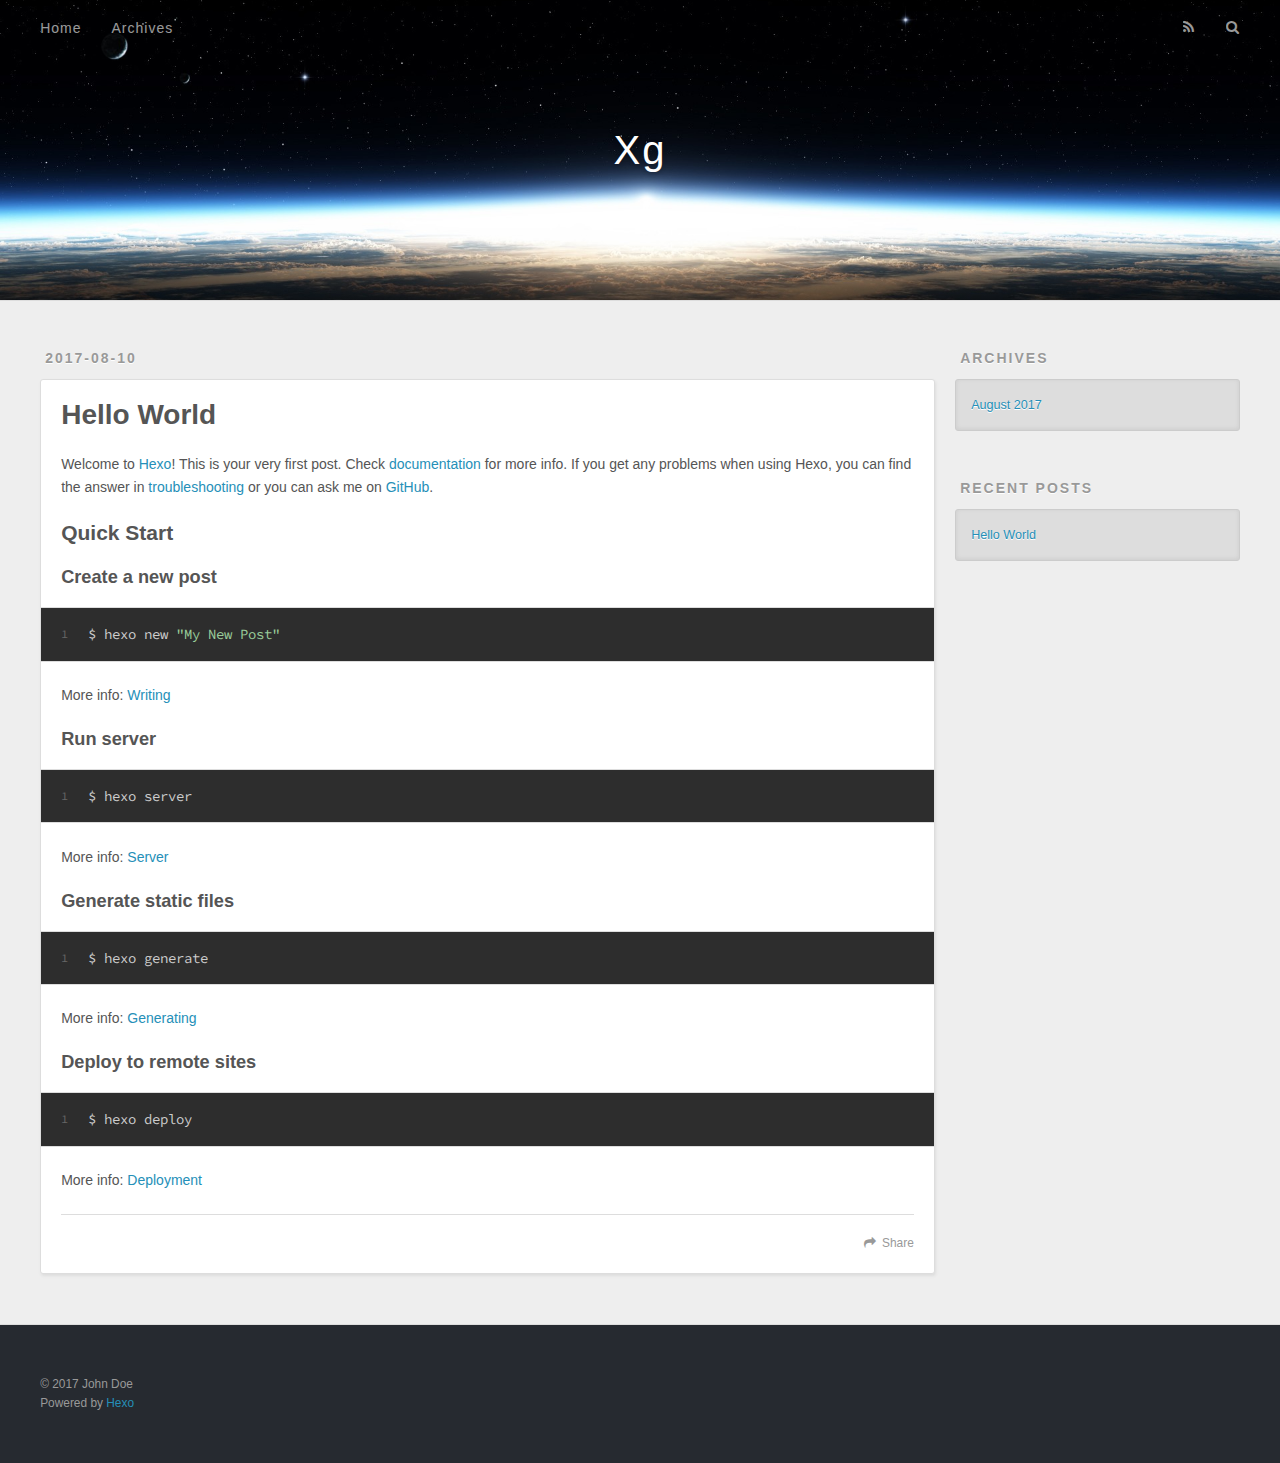
==== index.html @ 0cc9d295 "Site updated: 2017-08-10 14:34:28" ====
<!DOCTYPE html>
<html>
<head>
  <meta charset="utf-8">
  
  <title>Xg</title>
  <meta name="viewport" content="width=device-width, initial-scale=1, maximum-scale=1">
  <meta property="og:type" content="website">
<meta property="og:title" content="Xg">
<meta property="og:url" content="http://yoursite.com/index.html">
<meta property="og:site_name" content="Xg">
<meta name="twitter:card" content="summary">
<meta name="twitter:title" content="Xg">
  
    <link rel="alternate" href="/atom.xml" title="Xg" type="application/atom+xml">
  
  
    <link rel="icon" href="/favicon.png">
  
  
    <link href="//fonts.googleapis.com/css?family=Source+Code+Pro" rel="stylesheet" type="text/css">
  
  <link rel="stylesheet" href="/css/style.css">
  

</head>

<body>
  <div id="container">
    <div id="wrap">
      <header id="header">
  <div id="banner"></div>
  <div id="header-outer" class="outer">
    <div id="header-title" class="inner">
      <h1 id="logo-wrap">
        <a href="/" id="logo">Xg</a>
      </h1>
      
    </div>
    <div id="header-inner" class="inner">
      <nav id="main-nav">
        <a id="main-nav-toggle" class="nav-icon"></a>
        
          <a class="main-nav-link" href="/">Home</a>
        
          <a class="main-nav-link" href="/archives">Archives</a>
        
      </nav>
      <nav id="sub-nav">
        
          <a id="nav-rss-link" class="nav-icon" href="/atom.xml" title="RSS Feed"></a>
        
        <a id="nav-search-btn" class="nav-icon" title="Search"></a>
      </nav>
      <div id="search-form-wrap">
        <form action="//google.com/search" method="get" accept-charset="UTF-8" class="search-form"><input type="search" name="q" class="search-form-input" placeholder="Search"><button type="submit" class="search-form-submit">&#xF002;</button><input type="hidden" name="sitesearch" value="http://yoursite.com"></form>
      </div>
    </div>
  </div>
</header>
      <div class="outer">
        <section id="main">
  
    <article id="post-hello-world" class="article article-type-post" itemscope itemprop="blogPost">
  <div class="article-meta">
    <a href="/2017/08/10/hello-world/" class="article-date">
  <time datetime="2017-08-10T03:53:52.293Z" itemprop="datePublished">2017-08-10</time>
</a>
    
  </div>
  <div class="article-inner">
    
    
      <header class="article-header">
        
  
    <h1 itemprop="name">
      <a class="article-title" href="/2017/08/10/hello-world/">Hello World</a>
    </h1>
  

      </header>
    
    <div class="article-entry" itemprop="articleBody">
      
        <p>Welcome to <a href="https://hexo.io/" target="_blank" rel="external">Hexo</a>! This is your very first post. Check <a href="https://hexo.io/docs/" target="_blank" rel="external">documentation</a> for more info. If you get any problems when using Hexo, you can find the answer in <a href="https://hexo.io/docs/troubleshooting.html" target="_blank" rel="external">troubleshooting</a> or you can ask me on <a href="https://github.com/hexojs/hexo/issues" target="_blank" rel="external">GitHub</a>.</p>
<h2 id="Quick-Start"><a href="#Quick-Start" class="headerlink" title="Quick Start"></a>Quick Start</h2><h3 id="Create-a-new-post"><a href="#Create-a-new-post" class="headerlink" title="Create a new post"></a>Create a new post</h3><figure class="highlight bash"><table><tr><td class="gutter"><pre><div class="line">1</div></pre></td><td class="code"><pre><div class="line">$ hexo new <span class="string">"My New Post"</span></div></pre></td></tr></table></figure>
<p>More info: <a href="https://hexo.io/docs/writing.html" target="_blank" rel="external">Writing</a></p>
<h3 id="Run-server"><a href="#Run-server" class="headerlink" title="Run server"></a>Run server</h3><figure class="highlight bash"><table><tr><td class="gutter"><pre><div class="line">1</div></pre></td><td class="code"><pre><div class="line">$ hexo server</div></pre></td></tr></table></figure>
<p>More info: <a href="https://hexo.io/docs/server.html" target="_blank" rel="external">Server</a></p>
<h3 id="Generate-static-files"><a href="#Generate-static-files" class="headerlink" title="Generate static files"></a>Generate static files</h3><figure class="highlight bash"><table><tr><td class="gutter"><pre><div class="line">1</div></pre></td><td class="code"><pre><div class="line">$ hexo generate</div></pre></td></tr></table></figure>
<p>More info: <a href="https://hexo.io/docs/generating.html" target="_blank" rel="external">Generating</a></p>
<h3 id="Deploy-to-remote-sites"><a href="#Deploy-to-remote-sites" class="headerlink" title="Deploy to remote sites"></a>Deploy to remote sites</h3><figure class="highlight bash"><table><tr><td class="gutter"><pre><div class="line">1</div></pre></td><td class="code"><pre><div class="line">$ hexo deploy</div></pre></td></tr></table></figure>
<p>More info: <a href="https://hexo.io/docs/deployment.html" target="_blank" rel="external">Deployment</a></p>

      
    </div>
    <footer class="article-footer">
      <a data-url="http://yoursite.com/2017/08/10/hello-world/" data-id="cj662iy5y0000w0ufwu6p3vat" class="article-share-link">Share</a>
      
      
    </footer>
  </div>
  
</article>


  

</section>
        
          <aside id="sidebar">
  
    

  
    

  
    
  
    
  <div class="widget-wrap">
    <h3 class="widget-title">Archives</h3>
    <div class="widget">
      <ul class="archive-list"><li class="archive-list-item"><a class="archive-list-link" href="/archives/2017/08/">August 2017</a></li></ul>
    </div>
  </div>


  
    
  <div class="widget-wrap">
    <h3 class="widget-title">Recent Posts</h3>
    <div class="widget">
      <ul>
        
          <li>
            <a href="/2017/08/10/hello-world/">Hello World</a>
          </li>
        
      </ul>
    </div>
  </div>

  
</aside>
        
      </div>
      <footer id="footer">
  
  <div class="outer">
    <div id="footer-info" class="inner">
      &copy; 2017 John Doe<br>
      Powered by <a href="http://hexo.io/" target="_blank">Hexo</a>
    </div>
  </div>
</footer>
    </div>
    <nav id="mobile-nav">
  
    <a href="/" class="mobile-nav-link">Home</a>
  
    <a href="/archives" class="mobile-nav-link">Archives</a>
  
</nav>
    

<script src="//ajax.googleapis.com/ajax/libs/jquery/2.0.3/jquery.min.js"></script>


  <link rel="stylesheet" href="/fancybox/jquery.fancybox.css">
  <script src="/fancybox/jquery.fancybox.pack.js"></script>


<script src="/js/script.js"></script>

  </div>
</body>
</html>
---- css/style.css ----
body {
  width: 100%;
}
body:before,
body:after {
  content: "";
  display: table;
}
body:after {
  clear: both;
}
html,
body,
div,
span,
applet,
object,
iframe,
h1,
h2,
h3,
h4,
h5,
h6,
p,
blockquote,
pre,
a,
abbr,
acronym,
address,
big,
cite,
code,
del,
dfn,
em,
img,
ins,
kbd,
q,
s,
samp,
small,
strike,
strong,
sub,
sup,
tt,
var,
dl,
dt,
dd,
ol,
ul,
li,
fieldset,
form,
label,
legend,
table,
caption,
tbody,
tfoot,
thead,
tr,
th,
td {
  margin: 0;
  padding: 0;
  border: 0;
  outline: 0;
  font-weight: inherit;
  font-style: inherit;
  font-family: inherit;
  font-size: 100%;
  vertical-align: baseline;
}
body {
  line-height: 1;
  color: #000;
  background: #fff;
}
ol,
ul {
  list-style: none;
}
table {
  border-collapse: separate;
  border-spacing: 0;
  vertical-align: middle;
}
caption,
th,
td {
  text-align: left;
  font-weight: normal;
  vertical-align: middle;
}
a img {
  border: none;
}
input,
button {
  margin: 0;
  padding: 0;
}
input::-moz-focus-inner,
button::-moz-focus-inner {
  border: 0;
  padding: 0;
}
@font-face {
  font-family: FontAwesome;
  font-style: normal;
  font-weight: normal;
  src: url("fonts/fontawesome-webfont.eot?v=#4.0.3");
  src: url("fonts/fontawesome-webfont.eot?#iefix&v=#4.0.3") format("embedded-opentype"), url("fonts/fontawesome-webfont.woff?v=#4.0.3") format("woff"), url("fonts/fontawesome-webfont.ttf?v=#4.0.3") format("truetype"), url("fonts/fontawesome-webfont.svg#fontawesomeregular?v=#4.0.3") format("svg");
}
html,
body,
#container {
  height: 100%;
}
body {
  background: #eee;
  font: 14px "Helvetica Neue", Helvetica, Arial, sans-serif;
  -webkit-text-size-adjust: 100%;
}
.outer {
  max-width: 1220px;
  margin: 0 auto;
  padding: 0 20px;
}
.outer:before,
.outer:after {
  content: "";
  display: table;
}
.outer:after {
  clear: both;
}
.inner {
  display: inline;
  float: left;
  width: 98.33333333333333%;
  margin: 0 0.833333333333333%;
}
.left,
.alignleft {
  float: left;
}
.right,
.alignright {
  float: right;
}
.clear {
  clear: both;
}
#container {
  position: relative;
}
.mobile-nav-on {
  overflow: hidden;
}
#wrap {
  height: 100%;
  width: 100%;
  position: absolute;
  top: 0;
  left: 0;
  -webkit-transition: 0.2s ease-out;
  -moz-transition: 0.2s ease-out;
  -ms-transition: 0.2s ease-out;
  transition: 0.2s ease-out;
  z-index: 1;
  background: #eee;
}
.mobile-nav-on #wrap {
  left: 280px;
}
@media screen and (min-width: 768px) {
  #main {
    display: inline;
    float: left;
    width: 73.33333333333333%;
    margin: 0 0.833333333333333%;
  }
}
.article-date,
.article-category-link,
.archive-year,
.widget-title {
  text-decoration: none;
  text-transform: uppercase;
  letter-spacing: 2px;
  color: #999;
  margin-bottom: 1em;
  margin-left: 5px;
  line-height: 1em;
  text-shadow: 0 1px #fff;
  font-weight: bold;
}
.article-inner,
.archive-article-inner {
  background: #fff;
  -webkit-box-shadow: 1px 2px 3px #ddd;
  box-shadow: 1px 2px 3px #ddd;
  border: 1px solid #ddd;
  border-radius: 3px;
}
.article-entry h1,
.widget h1 {
  font-size: 2em;
}
.article-entry h2,
.widget h2 {
  font-size: 1.5em;
}
.article-entry h3,
.widget h3 {
  font-size: 1.3em;
}
.article-entry h4,
.widget h4 {
  font-size: 1.2em;
}
.article-entry h5,
.widget h5 {
  font-size: 1em;
}
.article-entry h6,
.widget h6 {
  font-size: 1em;
  color: #999;
}
.article-entry hr,
.widget hr {
  border: 1px dashed #ddd;
}
.article-entry strong,
.widget strong {
  font-weight: bold;
}
.article-entry em,
.widget em,
.article-entry cite,
.widget cite {
  font-style: italic;
}
.article-entry sup,
.widget sup,
.article-entry sub,
.widget sub {
  font-size: 0.75em;
  line-height: 0;
  position: relative;
  vertical-align: baseline;
}
.article-entry sup,
.widget sup {
  top: -0.5em;
}
.article-entry sub,
.widget sub {
  bottom: -0.2em;
}
.article-entry small,
.widget small {
  font-size: 0.85em;
}
.article-entry acronym,
.widget acronym,
.article-entry abbr,
.widget abbr {
  border-bottom: 1px dotted;
}
.article-entry ul,
.widget ul,
.article-entry ol,
.widget ol,
.article-entry dl,
.widget dl {
  margin: 0 20px;
  line-height: 1.6em;
}
.article-entry ul ul,
.widget ul ul,
.article-entry ol ul,
.widget ol ul,
.article-entry ul ol,
.widget ul ol,
.article-entry ol ol,
.widget ol ol {
  margin-top: 0;
  margin-bottom: 0;
}
.article-entry ul,
.widget ul {
  list-style: disc;
}
.article-entry ol,
.widget ol {
  list-style: decimal;
}
.article-entry dt,
.widget dt {
  font-weight: bold;
}
#header {
  height: 300px;
  position: relative;
  border-bottom: 1px solid #ddd;
}
#header:before,
#header:after {
  content: "";
  position: absolute;
  left: 0;
  right: 0;
  height: 40px;
}
#header:before {
  top: 0;
  background: -webkit-linear-gradient(rgba(0,0,0,0.2), transparent);
  background: -moz-linear-gradient(rgba(0,0,0,0.2), transparent);
  background: -ms-linear-gradient(rgba(0,0,0,0.2), transparent);
  background: linear-gradient(rgba(0,0,0,0.2), transparent);
}
#header:after {
  bottom: 0;
  background: -webkit-linear-gradient(transparent, rgba(0,0,0,0.2));
  background: -moz-linear-gradient(transparent, rgba(0,0,0,0.2));
  background: -ms-linear-gradient(transparent, rgba(0,0,0,0.2));
  background: linear-gradient(transparent, rgba(0,0,0,0.2));
}
#header-outer {
  height: 100%;
  position: relative;
}
#header-inner {
  position: relative;
  overflow: hidden;
}
#banner {
  position: absolute;
  top: 0;
  left: 0;
  width: 100%;
  height: 100%;
  background: url("images/banner.jpg") center #000;
  -webkit-background-size: cover;
  -moz-background-size: cover;
  background-size: cover;
  z-index: -1;
}
#header-title {
  text-align: center;
  height: 40px;
  position: absolute;
  top: 50%;
  left: 0;
  margin-top: -20px;
}
#logo,
#subtitle {
  text-decoration: none;
  color: #fff;
  font-weight: 300;
  text-shadow: 0 1px 4px rgba(0,0,0,0.3);
}
#logo {
  font-size: 40px;
  line-height: 40px;
  letter-spacing: 2px;
}
#subtitle {
  font-size: 16px;
  line-height: 16px;
  letter-spacing: 1px;
}
#subtitle-wrap {
  margin-top: 16px;
}
#main-nav {
  float: left;
  margin-left: -15px;
}
.nav-icon,
.main-nav-link {
  float: left;
  color: #fff;
  opacity: 0.6;
  text-decoration: none;
  text-shadow: 0 1px rgba(0,0,0,0.2);
  -webkit-transition: opacity 0.2s;
  -moz-transition: opacity 0.2s;
  -ms-transition: opacity 0.2s;
  transition: opacity 0.2s;
  display: block;
  padding: 20px 15px;
}
.nav-icon:hover,
.main-nav-link:hover {
  opacity: 1;
}
.nav-icon {
  font-family: FontAwesome;
  text-align: center;
  font-size: 14px;
  width: 14px;
  height: 14px;
  padding: 20px 15px;
  position: relative;
  cursor: pointer;
}
.main-nav-link {
  font-weight: 300;
  letter-spacing: 1px;
}
@media screen and (max-width: 479px) {
  .main-nav-link {
    display: none;
  }
}
#main-nav-toggle {
  display: none;
}
#main-nav-toggle:before {
  content: "\f0c9";
}
@media screen and (max-width: 479px) {
  #main-nav-toggle {
    display: block;
  }
}
#sub-nav {
  float: right;
  margin-right: -15px;
}
#nav-rss-link:before {
  content: "\f09e";
}
#nav-search-btn:before {
  content: "\f002";
}
#search-form-wrap {
  position: absolute;
  top: 15px;
  width: 150px;
  height: 30px;
  right: -150px;
  opacity: 0;
  -webkit-transition: 0.2s ease-out;
  -moz-transition: 0.2s ease-out;
  -ms-transition: 0.2s ease-out;
  transition: 0.2s ease-out;
}
#search-form-wrap.on {
  opacity: 1;
  right: 0;
}
@media screen and (max-width: 479px) {
  #search-form-wrap {
    width: 100%;
    right: -100%;
  }
}
.search-form {
  position: absolute;
  top: 0;
  left: 0;
  right: 0;
  background: #fff;
  padding: 5px 15px;
  border-radius: 15px;
  -webkit-box-shadow: 0 0 10px rgba(0,0,0,0.3);
  box-shadow: 0 0 10px rgba(0,0,0,0.3);
}
.search-form-input {
  border: none;
  background: none;
  color: #555;
  width: 100%;
  font: 13px "Helvetica Neue", Helvetica, Arial, sans-serif;
  outline: none;
}
.search-form-input::-webkit-search-results-decoration,
.search-form-input::-webkit-search-cancel-button {
  -webkit-appearance: none;
}
.search-form-submit {
  position: absolute;
  top: 50%;
  right: 10px;
  margin-top: -7px;
  font: 13px FontAwesome;
  border: none;
  background: none;
  color: #bbb;
  cursor: pointer;
}
.search-form-submit:hover,
.search-form-submit:focus {
  color: #777;
}
.article {
  margin: 50px 0;
}
.article-inner {
  overflow: hidden;
}
.article-meta:before,
.article-meta:after {
  content: "";
  display: table;
}
.article-meta:after {
  clear: both;
}
.article-date {
  float: left;
}
.article-category {
  float: left;
  line-height: 1em;
  color: #ccc;
  text-shadow: 0 1px #fff;
  margin-left: 8px;
}
.article-category:before {
  content: "\2022";
}
.article-category-link {
  margin: 0 12px 1em;
}
.article-header {
  padding: 20px 20px 0;
}
.article-title {
  text-decoration: none;
  font-size: 2em;
  font-weight: bold;
  color: #555;
  line-height: 1.1em;
  -webkit-transition: color 0.2s;
  -moz-transition: color 0.2s;
  -ms-transition: color 0.2s;
  transition: color 0.2s;
}
a.article-title:hover {
  color: #258fb8;
}
.article-entry {
  color: #555;
  padding: 0 20px;
}
.article-entry:before,
.article-entry:after {
  content: "";
  display: table;
}
.article-entry:after {
  clear: both;
}
.article-entry p,
.article-entry table {
  line-height: 1.6em;
  margin: 1.6em 0;
}
.article-entry h1,
.article-entry h2,
.article-entry h3,
.article-entry h4,
.article-entry h5,
.article-entry h6 {
  font-weight: bold;
}
.article-entry h1,
.article-entry h2,
.article-entry h3,
.article-entry h4,
.article-entry h5,
.article-entry h6 {
  line-height: 1.1em;
  margin: 1.1em 0;
}
.article-entry a {
  color: #258fb8;
  text-decoration: none;
}
.article-entry a:hover {
  text-decoration: underline;
}
.article-entry ul,
.article-entry ol,
.article-entry dl {
  margin-top: 1.6em;
  margin-bottom: 1.6em;
}
.article-entry img,
.article-entry video {
  max-width: 100%;
  height: auto;
  display: block;
  margin: auto;
}
.article-entry iframe {
  border: none;
}
.article-entry table {
  width: 100%;
  border-collapse: collapse;
  border-spacing: 0;
}
.article-entry th {
  font-weight: bold;
  border-bottom: 3px solid #ddd;
  padding-bottom: 0.5em;
}
.article-entry td {
  border-bottom: 1px solid #ddd;
  padding: 10px 0;
}
.article-entry blockquote {
  font-family: Georgia, "Times New Roman", serif;
  font-size: 1.4em;
  margin: 1.6em 20px;
  text-align: center;
}
.article-entry blockquote footer {
  font-size: 14px;
  margin: 1.6em 0;
  font-family: "Helvetica Neue", Helvetica, Arial, sans-serif;
}
.article-entry blockquote footer cite:before {
  content: "—";
  padding: 0 0.5em;
}
.article-entry .pullquote {
  text-align: left;
  width: 45%;
  margin: 0;
}
.article-entry .pullquote.left {
  margin-left: 0.5em;
  margin-right: 1em;
}
.article-entry .pullquote.right {
  margin-right: 0.5em;
  margin-left: 1em;
}
.article-entry .caption {
  color: #999;
  display: block;
  font-size: 0.9em;
  margin-top: 0.5em;
  position: relative;
  text-align: center;
}
.article-entry .video-container {
  position: relative;
  padding-top: 56.25%;
  height: 0;
  overflow: hidden;
}
.article-entry .video-container iframe,
.article-entry .video-container object,
.article-entry .video-container embed {
  position: absolute;
  top: 0;
  left: 0;
  width: 100%;
  height: 100%;
  margin-top: 0;
}
.article-more-link a {
  display: inline-block;
  line-height: 1em;
  padding: 6px 15px;
  border-radius: 15px;
  background: #eee;
  color: #999;
  text-shadow: 0 1px #fff;
  text-decoration: none;
}
.article-more-link a:hover {
  background: #258fb8;
  color: #fff;
  text-decoration: none;
  text-shadow: 0 1px #1e7293;
}
.article-footer {
  font-size: 0.85em;
  line-height: 1.6em;
  border-top: 1px solid #ddd;
  padding-top: 1.6em;
  margin: 0 20px 20px;
}
.article-footer:before,
.article-footer:after {
  content: "";
  display: table;
}
.article-footer:after {
  clear: both;
}
.article-footer a {
  color: #999;
  text-decoration: none;
}
.article-footer a:hover {
  color: #555;
}
.article-tag-list-item {
  float: left;
  margin-right: 10px;
}
.article-tag-list-link:before {
  content: "#";
}
.article-comment-link {
  float: right;
}
.article-comment-link:before {
  content: "\f075";
  font-family: FontAwesome;
  padding-right: 8px;
}
.article-share-link {
  cursor: pointer;
  float: right;
  margin-left: 20px;
}
.article-share-link:before {
  content: "\f064";
  font-family: FontAwesome;
  padding-right: 6px;
}
#article-nav {
  position: relative;
}
#article-nav:before,
#article-nav:after {
  content: "";
  display: table;
}
#article-nav:after {
  clear: both;
}
@media screen and (min-width: 768px) {
  #article-nav {
    margin: 50px 0;
  }
  #article-nav:before {
    width: 8px;
    height: 8px;
    position: absolute;
    top: 50%;
    left: 50%;
    margin-top: -4px;
    margin-left: -4px;
    content: "";
    border-radius: 50%;
    background: #ddd;
    -webkit-box-shadow: 0 1px 2px #fff;
    box-shadow: 0 1px 2px #fff;
  }
}
.article-nav-link-wrap {
  text-decoration: none;
  text-shadow: 0 1px #fff;
  color: #999;
  -webkit-box-sizing: border-box;
  -moz-box-sizing: border-box;
  box-sizing: border-box;
  margin-top: 50px;
  text-align: center;
  display: block;
}
.article-nav-link-wrap:hover {
  color: #555;
}
@media screen and (min-width: 768px) {
  .article-nav-link-wrap {
    width: 50%;
    margin-top: 0;
  }
}
@media screen and (min-width: 768px) {
  #article-nav-newer {
    float: left;
    text-align: right;
    padding-right: 20px;
  }
}
@media screen and (min-width: 768px) {
  #article-nav-older {
    float: right;
    text-align: left;
    padding-left: 20px;
  }
}
.article-nav-caption {
  text-transform: uppercase;
  letter-spacing: 2px;
  color: #ddd;
  line-height: 1em;
  font-weight: bold;
}
#article-nav-newer .article-nav-caption {
  margin-right: -2px;
}
.article-nav-title {
  font-size: 0.85em;
  line-height: 1.6em;
  margin-top: 0.5em;
}
.article-share-box {
  position: absolute;
  display: none;
  background: #fff;
  -webkit-box-shadow: 1px 2px 10px rgba(0,0,0,0.2);
  box-shadow: 1px 2px 10px rgba(0,0,0,0.2);
  border-radius: 3px;
  margin-left: -145px;
  overflow: hidden;
  z-index: 1;
}
.article-share-box.on {
  display: block;
}
.article-share-input {
  width: 100%;
  background: none;
  -webkit-box-sizing: border-box;
  -moz-box-sizing: border-box;
  box-sizing: border-box;
  font: 14px "Helvetica Neue", Helvetica, Arial, sans-serif;
  padding: 0 15px;
  color: #555;
  outline: none;
  border: 1px solid #ddd;
  border-radius: 3px 3px 0 0;
  height: 36px;
  line-height: 36px;
}
.article-share-links {
  background: #eee;
}
.article-share-links:before,
.article-share-links:after {
  content: "";
  display: table;
}
.article-share-links:after {
  clear: both;
}
.article-share-twitter,
.article-share-facebook,
.article-share-pinterest,
.article-share-google {
  width: 50px;
  height: 36px;
  display: block;
  float: left;
  position: relative;
  color: #999;
  text-shadow: 0 1px #fff;
}
.article-share-twitter:before,
.article-share-facebook:before,
.article-share-pinterest:before,
.article-share-google:before {
  font-size: 20px;
  font-family: FontAwesome;
  width: 20px;
  height: 20px;
  position: absolute;
  top: 50%;
  left: 50%;
  margin-top: -10px;
  margin-left: -10px;
  text-align: center;
}
.article-share-twitter:hover,
.article-share-facebook:hover,
.article-share-pinterest:hover,
.article-share-google:hover {
  color: #fff;
}
.article-share-twitter:before {
  content: "\f099";
}
.article-share-twitter:hover {
  background: #00aced;
  text-shadow: 0 1px #008abe;
}
.article-share-facebook:before {
  content: "\f09a";
}
.article-share-facebook:hover {
  background: #3b5998;
  text-shadow: 0 1px #2f477a;
}
.article-share-pinterest:before {
  content: "\f0d2";
}
.article-share-pinterest:hover {
  background: #cb2027;
  text-shadow: 0 1px #a21a1f;
}
.article-share-google:before {
  content: "\f0d5";
}
.article-share-google:hover {
  background: #dd4b39;
  text-shadow: 0 1px #be3221;
}
.article-gallery {
  background: #000;
  position: relative;
}
.article-gallery-photos {
  position: relative;
  overflow: hidden;
}
.article-gallery-img {
  display: none;
  max-width: 100%;
}
.article-gallery-img:first-child {
  display: block;
}
.article-gallery-img.loaded {
  position: absolute;
  display: block;
}
.article-gallery-img img {
  display: block;
  max-width: 100%;
  margin: 0 auto;
}
#comments {
  background: #fff;
  -webkit-box-shadow: 1px 2px 3px #ddd;
  box-shadow: 1px 2px 3px #ddd;
  padding: 20px;
  border: 1px solid #ddd;
  border-radius: 3px;
  margin: 50px 0;
}
#comments a {
  color: #258fb8;
}
.archives-wrap {
  margin: 50px 0;
}
.archives:before,
.archives:after {
  content: "";
  display: table;
}
.archives:after {
  clear: both;
}
.archive-year-wrap {
  margin-bottom: 1em;
}
.archives {
  -webkit-column-gap: 10px;
  -moz-column-gap: 10px;
  column-gap: 10px;
}
@media screen and (min-width: 480px) and (max-width: 767px) {
  .archives {
    -webkit-column-count: 2;
    -moz-column-count: 2;
    column-count: 2;
  }
}
@media screen and (min-width: 768px) {
  .archives {
    -webkit-column-count: 3;
    -moz-column-count: 3;
    column-count: 3;
  }
}
.archive-article {
  -webkit-column-break-inside: avoid;
  page-break-inside: avoid;
  overflow: hidden;
  break-inside: avoid-column;
}
.archive-article-inner {
  padding: 10px;
  margin-bottom: 15px;
}
.archive-article-title {
  text-decoration: none;
  font-weight: bold;
  color: #555;
  -webkit-transition: color 0.2s;
  -moz-transition: color 0.2s;
  -ms-transition: color 0.2s;
  transition: color 0.2s;
  line-height: 1.6em;
}
.archive-article-title:hover {
  color: #258fb8;
}
.archive-article-footer {
  margin-top: 1em;
}
.archive-article-date {
  color: #999;
  text-decoration: none;
  font-size: 0.85em;
  line-height: 1em;
  margin-bottom: 0.5em;
  display: block;
}
#page-nav {
  margin: 50px auto;
  background: #fff;
  -webkit-box-shadow: 1px 2px 3px #ddd;
  box-shadow: 1px 2px 3px #ddd;
  border: 1px solid #ddd;
  border-radius: 3px;
  text-align: center;
  color: #999;
  overflow: hidden;
}
#page-nav:before,
#page-nav:after {
  content: "";
  display: table;
}
#page-nav:after {
  clear: both;
}
#page-nav a,
#page-nav span {
  padding: 10px 20px;
  line-height: 1;
  height: 2ex;
}
#page-nav a {
  color: #999;
  text-decoration: none;
}
#page-nav a:hover {
  background: #999;
  color: #fff;
}
#page-nav .prev {
  float: left;
}
#page-nav .next {
  float: right;
}
#page-nav .page-number {
  display: inline-block;
}
@media screen and (max-width: 479px) {
  #page-nav .page-number {
    display: none;
  }
}
#page-nav .current {
  color: #555;
  font-weight: bold;
}
#page-nav .space {
  color: #ddd;
}
#footer {
  background: #262a30;
  padding: 50px 0;
  border-top: 1px solid #ddd;
  color: #999;
}
#footer a {
  color: #258fb8;
  text-decoration: none;
}
#footer a:hover {
  text-decoration: underline;
}
#footer-info {
  line-height: 1.6em;
  font-size: 0.85em;
}
.article-entry pre,
.article-entry .highlight {
  background: #2d2d2d;
  margin: 0 -20px;
  padding: 15px 20px;
  border-style: solid;
  border-color: #ddd;
  border-width: 1px 0;
  overflow: auto;
  color: #ccc;
  line-height: 22.400000000000002px;
}
.article-entry .highlight .gutter pre,
.article-entry .gist .gist-file .gist-data .line-numbers {
  color: #666;
  font-size: 0.85em;
}
.article-entry pre,
.article-entry code {
  font-family: "Source Code Pro", Consolas, Monaco, Menlo, Consolas, monospace;
}
.article-entry code {
  background: #eee;
  text-shadow: 0 1px #fff;
  padding: 0 0.3em;
}
.article-entry pre code {
  background: none;
  text-shadow: none;
  padding: 0;
}
.article-entry .highlight pre {
  border: none;
  margin: 0;
  padding: 0;
}
.article-entry .highlight table {
  margin: 0;
  width: auto;
}
.article-entry .highlight td {
  border: none;
  padding: 0;
}
.article-entry .highlight figcaption {
  font-size: 0.85em;
  color: #999;
  line-height: 1em;
  margin-bottom: 1em;
}
.article-entry .highlight figcaption:before,
.article-entry .highlight figcaption:after {
  content: "";
  display: table;
}
.article-entry .highlight figcaption:after {
  clear: both;
}
.article-entry .highlight figcaption a {
  float: right;
}
.article-entry .highlight .gutter pre {
  text-align: right;
  padding-right: 20px;
}
.article-entry .highlight .line {
  height: 22.400000000000002px;
}
.article-entry .highlight .line.marked {
  background: #515151;
}
.article-entry .gist {
  margin: 0 -20px;
  border-style: solid;
  border-color: #ddd;
  border-width: 1px 0;
  background: #2d2d2d;
  padding: 15px 20px 15px 0;
}
.article-entry .gist .gist-file {
  border: none;
  font-family: "Source Code Pro", Consolas, Monaco, Menlo, Consolas, monospace;
  margin: 0;
}
.article-entry .gist .gist-file .gist-data {
  background: none;
  border: none;
}
.article-entry .gist .gist-file .gist-data .line-numbers {
  background: none;
  border: none;
  padding: 0 20px 0 0;
}
.article-entry .gist .gist-file .gist-data .line-data {
  padding: 0 !important;
}
.article-entry .gist .gist-file .highlight {
  margin: 0;
  padding: 0;
  border: none;
}
.article-entry .gist .gist-file .gist-meta {
  background: #2d2d2d;
  color: #999;
  font: 0.85em "Helvetica Neue", Helvetica, Arial, sans-serif;
  text-shadow: 0 0;
  padding: 0;
  margin-top: 1em;
  margin-left: 20px;
}
.article-entry .gist .gist-file .gist-meta a {
  color: #258fb8;
  font-weight: normal;
}
.article-entry .gist .gist-file .gist-meta a:hover {
  text-decoration: underline;
}
pre .comment,
pre .title {
  color: #999;
}
pre .variable,
pre .attribute,
pre .tag,
pre .regexp,
pre .ruby .constant,
pre .xml .tag .title,
pre .xml .pi,
pre .xml .doctype,
pre .html .doctype,
pre .css .id,
pre .css .class,
pre .css .pseudo {
  color: #f2777a;
}
pre .number,
pre .preprocessor,
pre .built_in,
pre .literal,
pre .params,
pre .constant {
  color: #f99157;
}
pre .class,
pre .ruby .class .title,
pre .css .rules .attribute {
  color: #9c9;
}
pre .string,
pre .value,
pre .inheritance,
pre .header,
pre .ruby .symbol,
pre .xml .cdata {
  color: #9c9;
}
pre .css .hexcolor {
  color: #6cc;
}
pre .function,
pre .python .decorator,
pre .python .title,
pre .ruby .function .title,
pre .ruby .title .keyword,
pre .perl .sub,
pre .javascript .title,
pre .coffeescript .title {
  color: #69c;
}
pre .keyword,
pre .javascript .function {
  color: #c9c;
}
@media screen and (max-width: 479px) {
  #mobile-nav {
    position: absolute;
    top: 0;
    left: 0;
    width: 280px;
    height: 100%;
    background: #191919;
    border-right: 1px solid #fff;
  }
}
@media screen and (max-width: 479px) {
  .mobile-nav-link {
    display: block;
    color: #999;
    text-decoration: none;
    padding: 15px 20px;
    font-weight: bold;
  }
  .mobile-nav-link:hover {
    color: #fff;
  }
}
@media screen and (min-width: 768px) {
  #sidebar {
    display: inline;
    float: left;
    width: 23.333333333333332%;
    margin: 0 0.833333333333333%;
  }
}
.widget-wrap {
  margin: 50px 0;
}
.widget {
  color: #777;
  text-shadow: 0 1px #fff;
  background: #ddd;
  -webkit-box-shadow: 0 -1px 4px #ccc inset;
  box-shadow: 0 -1px 4px #ccc inset;
  border: 1px solid #ccc;
  padding: 15px;
  border-radius: 3px;
}
.widget a {
  color: #258fb8;
  text-decoration: none;
}
.widget a:hover {
  text-decoration: underline;
}
.widget ul ul,
.widget ol ul,
.widget dl ul,
.widget ul ol,
.widget ol ol,
.widget dl ol,
.widget ul dl,
.widget ol dl,
.widget dl dl {
  margin-left: 15px;
  list-style: disc;
}
.widget {
  line-height: 1.6em;
  word-wrap: break-word;
  font-size: 0.9em;
}
.widget ul,
.widget ol {
  list-style: none;
  margin: 0;
}
.widget ul ul,
.widget ol ul,
.widget ul ol,
.widget ol ol {
  margin: 0 20px;
}
.widget ul ul,
.widget ol ul {
  list-style: disc;
}
.widget ul ol,
.widget ol ol {
  list-style: decimal;
}
.category-list-count,
.tag-list-count,
.archive-list-count {
  padding-left: 5px;
  color: #999;
  font-size: 0.85em;
}
.category-list-count:before,
.tag-list-count:before,
.archive-list-count:before {
  content: "(";
}
.category-list-count:after,
.tag-list-count:after,
.archive-list-count:after {
  content: ")";
}
.tagcloud a {
  margin-right: 5px;
  display: inline-block;
}
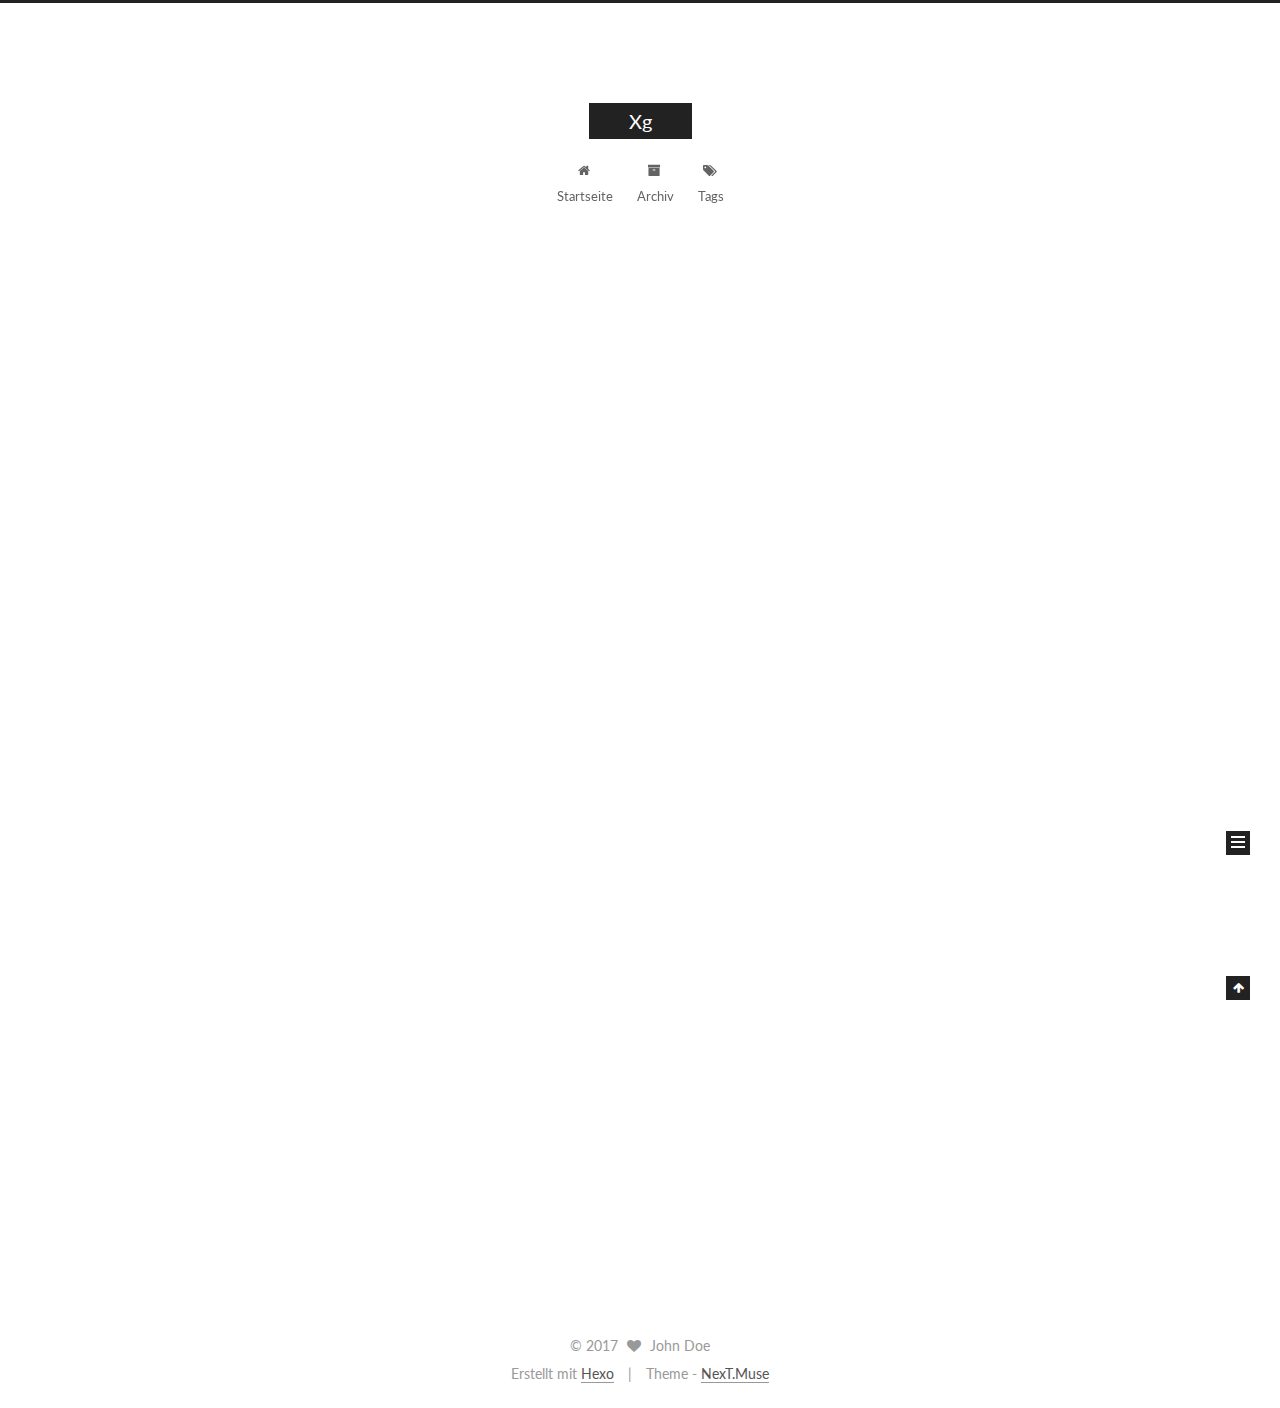
==== commit 40a77f93: "Site updated: 2017-08-10 16:45:54" ====
--- a/index.html
+++ b/index.html
@@ -1,89 +1,336 @@
 <!DOCTYPE html>
-<html>
+
+
+
+  
+
+
+<html class="theme-next muse use-motion" lang="">
 <head>
-  <meta charset="utf-8">
-  
-  <title>Xg</title>
-  <meta name="viewport" content="width=device-width, initial-scale=1, maximum-scale=1">
-  <meta property="og:type" content="website">
+  <meta charset="UTF-8"/>
+<meta http-equiv="X-UA-Compatible" content="IE=edge" />
+<meta name="viewport" content="width=device-width, initial-scale=1, maximum-scale=1"/>
+<meta name="theme-color" content="#222">
+
+
+
+
+
+
+
+
+
+<meta http-equiv="Cache-Control" content="no-transform" />
+<meta http-equiv="Cache-Control" content="no-siteapp" />
+
+
+
+
+
+
+
+
+
+
+
+
+
+
+
+  
+  
+  <link href="/lib/fancybox/source/jquery.fancybox.css?v=2.1.5" rel="stylesheet" type="text/css" />
+
+
+
+
+  
+  
+  
+  
+
+  
+    
+    
+  
+
+  
+
+  
+
+  
+
+  
+
+  
+    
+    
+    <link href="//fonts.googleapis.com/css?family=Lato:300,300italic,400,400italic,700,700italic&subset=latin,latin-ext" rel="stylesheet" type="text/css">
+  
+
+
+
+
+
+
+<link href="/lib/font-awesome/css/font-awesome.min.css?v=4.6.2" rel="stylesheet" type="text/css" />
+
+<link href="/css/main.css?v=5.1.2" rel="stylesheet" type="text/css" />
+
+
+  <meta name="keywords" content="Hexo, NexT" />
+
+
+
+
+
+
+
+
+  <link rel="shortcut icon" type="image/x-icon" href="/favicon.ico?v=5.1.2" />
+
+
+
+
+
+
+<meta property="og:type" content="website">
 <meta property="og:title" content="Xg">
 <meta property="og:url" content="http://yoursite.com/index.html">
 <meta property="og:site_name" content="Xg">
 <meta name="twitter:card" content="summary">
 <meta name="twitter:title" content="Xg">
-  
-    <link rel="alternate" href="/atom.xml" title="Xg" type="application/atom+xml">
-  
-  
-    <link rel="icon" href="/favicon.png">
-  
-  
-    <link href="//fonts.googleapis.com/css?family=Source+Code+Pro" rel="stylesheet" type="text/css">
-  
-  <link rel="stylesheet" href="/css/style.css">
-  
+
+
+
+<script type="text/javascript" id="hexo.configurations">
+  var NexT = window.NexT || {};
+  var CONFIG = {
+    root: '/',
+    scheme: 'Muse',
+    sidebar: {"position":"left","display":"post","offset":12,"offset_float":12,"b2t":false,"scrollpercent":false,"onmobile":false},
+    fancybox: true,
+    tabs: true,
+    motion: true,
+    duoshuo: {
+      userId: '0',
+      author: 'Author'
+    },
+    algolia: {
+      applicationID: '',
+      apiKey: '',
+      indexName: '',
+      hits: {"per_page":10},
+      labels: {"input_placeholder":"Search for Posts","hits_empty":"We didn't find any results for the search: ${query}","hits_stats":"${hits} results found in ${time} ms"}
+    }
+  };
+</script>
+
+
+
+  <link rel="canonical" href="http://yoursite.com/"/>
+
+
+
+
+
+  <title>Xg</title>
+  
+
+
+
+
+
+
+
+
+
+
+
+
+
 
 </head>
 
-<body>
-  <div id="container">
-    <div id="wrap">
-      <header id="header">
-  <div id="banner"></div>
-  <div id="header-outer" class="outer">
-    <div id="header-title" class="inner">
-      <h1 id="logo-wrap">
-        <a href="/" id="logo">Xg</a>
-      </h1>
-      
+<body itemscope itemtype="http://schema.org/WebPage" lang="">
+
+  
+  
+    
+  
+
+  <div class="container sidebar-position-left 
+   page-home 
+ ">
+    <div class="headband"></div>
+
+    <header id="header" class="header" itemscope itemtype="http://schema.org/WPHeader">
+      <div class="header-inner"><div class="site-brand-wrapper">
+  <div class="site-meta ">
+    
+
+    <div class="custom-logo-site-title">
+      <a href="/"  class="brand" rel="start">
+        <span class="logo-line-before"><i></i></span>
+        <span class="site-title">Xg</span>
+        <span class="logo-line-after"><i></i></span>
+      </a>
     </div>
-    <div id="header-inner" class="inner">
-      <nav id="main-nav">
-        <a id="main-nav-toggle" class="nav-icon"></a>
-        
-          <a class="main-nav-link" href="/">Home</a>
-        
-          <a class="main-nav-link" href="/archives">Archives</a>
-        
-      </nav>
-      <nav id="sub-nav">
-        
-          <a id="nav-rss-link" class="nav-icon" href="/atom.xml" title="RSS Feed"></a>
-        
-        <a id="nav-search-btn" class="nav-icon" title="Search"></a>
-      </nav>
-      <div id="search-form-wrap">
-        <form action="//google.com/search" method="get" accept-charset="UTF-8" class="search-form"><input type="search" name="q" class="search-form-input" placeholder="Search"><button type="submit" class="search-form-submit">&#xF002;</button><input type="hidden" name="sitesearch" value="http://yoursite.com"></form>
-      </div>
-    </div>
+      
+        <p class="site-subtitle"></p>
+      
   </div>
-</header>
-      <div class="outer">
-        <section id="main">
-  
-    <article id="post-hello-world" class="article article-type-post" itemscope itemprop="blogPost">
-  <div class="article-meta">
-    <a href="/2017/08/10/hello-world/" class="article-date">
-  <time datetime="2017-08-10T03:53:52.293Z" itemprop="datePublished">2017-08-10</time>
-</a>
-    
+
+  <div class="site-nav-toggle">
+    <button>
+      <span class="btn-bar"></span>
+      <span class="btn-bar"></span>
+      <span class="btn-bar"></span>
+    </button>
   </div>
-  <div class="article-inner">
-    
-    
-      <header class="article-header">
-        
-  
-    <h1 itemprop="name">
-      <a class="article-title" href="/2017/08/10/hello-world/">Hello World</a>
-    </h1>
-  
-
+</div>
+
+<nav class="site-nav">
+  
+
+  
+    <ul id="menu" class="menu">
+      
+        
+        <li class="menu-item menu-item-home">
+          <a href="/" rel="section">
+            
+              <i class="menu-item-icon fa fa-fw fa-home"></i> <br />
+            
+            Startseite
+          </a>
+        </li>
+      
+        
+        <li class="menu-item menu-item-archives">
+          <a href="/archives/" rel="section">
+            
+              <i class="menu-item-icon fa fa-fw fa-archive"></i> <br />
+            
+            Archiv
+          </a>
+        </li>
+      
+        
+        <li class="menu-item menu-item-tags">
+          <a href="/tags/" rel="section">
+            
+              <i class="menu-item-icon fa fa-fw fa-tags"></i> <br />
+            
+            Tags
+          </a>
+        </li>
+      
+
+      
+    </ul>
+  
+
+  
+</nav>
+
+
+
+ </div>
+    </header>
+
+    <main id="main" class="main">
+      <div class="main-inner">
+        <div class="content-wrap">
+          <div id="content" class="content">
+            
+  <section id="posts" class="posts-expand">
+    
+      
+
+  
+
+  
+  
+  
+
+  <article class="post post-type-normal" itemscope itemtype="http://schema.org/Article">
+  
+  
+  
+  <div class="post-block">
+    <link itemprop="mainEntityOfPage" href="http://yoursite.com/2017/08/10/hello-world/">
+
+    <span hidden itemprop="author" itemscope itemtype="http://schema.org/Person">
+      <meta itemprop="name" content="John Doe">
+      <meta itemprop="description" content="">
+      <meta itemprop="image" content="/images/avatar.gif">
+    </span>
+
+    <span hidden itemprop="publisher" itemscope itemtype="http://schema.org/Organization">
+      <meta itemprop="name" content="Xg">
+    </span>
+
+    
+      <header class="post-header">
+
+        
+        
+          <h1 class="post-title" itemprop="name headline">
+                
+                <a class="post-title-link" href="/2017/08/10/hello-world/" itemprop="url">Hello World</a></h1>
+        
+
+        <div class="post-meta">
+          <span class="post-time">
+            
+              <span class="post-meta-item-icon">
+                <i class="fa fa-calendar-o"></i>
+              </span>
+              
+                <span class="post-meta-item-text">Veröffentlicht am</span>
+              
+              <time title="Post created" itemprop="dateCreated datePublished" datetime="2017-08-10T11:53:52+08:00">
+                2017-08-10
+              </time>
+            
+
+            
+
+            
+          </span>
+
+          
+
+          
+            
+          
+
+          
+          
+
+          
+
+          
+
+          
+
+        </div>
       </header>
     
-    <div class="article-entry" itemprop="articleBody">
-      
-        <p>Welcome to <a href="https://hexo.io/" target="_blank" rel="external">Hexo</a>! This is your very first post. Check <a href="https://hexo.io/docs/" target="_blank" rel="external">documentation</a> for more info. If you get any problems when using Hexo, you can find the answer in <a href="https://hexo.io/docs/troubleshooting.html" target="_blank" rel="external">troubleshooting</a> or you can ask me on <a href="https://github.com/hexojs/hexo/issues" target="_blank" rel="external">GitHub</a>.</p>
+
+    
+    
+    
+    <div class="post-body" itemprop="articleBody">
+
+      
+      
+
+      
+        
+          
+            <p>Welcome to <a href="https://hexo.io/" target="_blank" rel="external">Hexo</a>! This is your very first post. Check <a href="https://hexo.io/docs/" target="_blank" rel="external">documentation</a> for more info. If you get any problems when using Hexo, you can find the answer in <a href="https://hexo.io/docs/troubleshooting.html" target="_blank" rel="external">troubleshooting</a> or you can ask me on <a href="https://github.com/hexojs/hexo/issues" target="_blank" rel="external">GitHub</a>.</p>
 <h2 id="Quick-Start"><a href="#Quick-Start" class="headerlink" title="Quick Start"></a>Quick Start</h2><h3 id="Create-a-new-post"><a href="#Create-a-new-post" class="headerlink" title="Create a new post"></a>Create a new post</h3><figure class="highlight bash"><table><tr><td class="gutter"><pre><div class="line">1</div></pre></td><td class="code"><pre><div class="line">$ hexo new <span class="string">"My New Post"</span></div></pre></td></tr></table></figure>
 <p>More info: <a href="https://hexo.io/docs/writing.html" target="_blank" rel="external">Writing</a></p>
 <h3 id="Run-server"><a href="#Run-server" class="headerlink" title="Run server"></a>Run server</h3><figure class="highlight bash"><table><tr><td class="gutter"><pre><div class="line">1</div></pre></td><td class="code"><pre><div class="line">$ hexo server</div></pre></td></tr></table></figure>
@@ -93,88 +340,284 @@
 <h3 id="Deploy-to-remote-sites"><a href="#Deploy-to-remote-sites" class="headerlink" title="Deploy to remote sites"></a>Deploy to remote sites</h3><figure class="highlight bash"><table><tr><td class="gutter"><pre><div class="line">1</div></pre></td><td class="code"><pre><div class="line">$ hexo deploy</div></pre></td></tr></table></figure>
 <p>More info: <a href="https://hexo.io/docs/deployment.html" target="_blank" rel="external">Deployment</a></p>
 
+          
+        
       
     </div>
-    <footer class="article-footer">
-      <a data-url="http://yoursite.com/2017/08/10/hello-world/" data-id="cj662iy5y0000w0ufwu6p3vat" class="article-share-link">Share</a>
-      
+    
+    
+    
+
+    
+
+    
+
+    
+
+    <footer class="post-footer">
+      
+
+      
+
+      
+
+      
+      
+        <div class="post-eof"></div>
       
     </footer>
   </div>
   
-</article>
-
-
-  
-
-</section>
-        
-          <aside id="sidebar">
-  
-    
-
-  
-    
-
-  
-    
-  
-    
-  <div class="widget-wrap">
-    <h3 class="widget-title">Archives</h3>
-    <div class="widget">
-      <ul class="archive-list"><li class="archive-list-item"><a class="archive-list-link" href="/archives/2017/08/">August 2017</a></li></ul>
+  
+  
+  </article>
+
+
+    
+  </section>
+
+  
+
+
+          </div>
+          
+
+
+          
+
+        </div>
+        
+          
+  
+  <div class="sidebar-toggle">
+    <div class="sidebar-toggle-line-wrap">
+      <span class="sidebar-toggle-line sidebar-toggle-line-first"></span>
+      <span class="sidebar-toggle-line sidebar-toggle-line-middle"></span>
+      <span class="sidebar-toggle-line sidebar-toggle-line-last"></span>
     </div>
   </div>
 
-
-  
-    
-  <div class="widget-wrap">
-    <h3 class="widget-title">Recent Posts</h3>
-    <div class="widget">
-      <ul>
-        
-          <li>
-            <a href="/2017/08/10/hello-world/">Hello World</a>
-          </li>
-        
-      </ul>
+  <aside id="sidebar" class="sidebar">
+    
+    <div class="sidebar-inner">
+
+      
+
+      
+
+      <section class="site-overview sidebar-panel sidebar-panel-active">
+        <div class="site-author motion-element" itemprop="author" itemscope itemtype="http://schema.org/Person">
+          <img class="site-author-image" itemprop="image"
+               src="/images/avatar.gif"
+               alt="John Doe" />
+          <p class="site-author-name" itemprop="name">John Doe</p>
+           
+              <p class="site-description motion-element" itemprop="description"></p>
+          
+        </div>
+        <nav class="site-state motion-element">
+
+          
+            <div class="site-state-item site-state-posts">
+              <a href="/archives/">
+                <span class="site-state-item-count">1</span>
+                <span class="site-state-item-name">Artikel</span>
+              </a>
+            </div>
+          
+
+          
+
+          
+
+        </nav>
+
+        
+
+        <div class="links-of-author motion-element">
+          
+        </div>
+
+        
+        
+
+        
+        
+
+        
+
+
+      </section>
+
+      
+
+      
+
     </div>
+  </aside>
+
+
+        
+      </div>
+    </main>
+
+    <footer id="footer" class="footer">
+      <div class="footer-inner">
+        <div class="copyright" >
+  
+  &copy; 
+  <span itemprop="copyrightYear">2017</span>
+  <span class="with-love">
+    <i class="fa fa-heart"></i>
+  </span>
+  <span class="author" itemprop="copyrightHolder">John Doe</span>
+</div>
+
+
+<div class="powered-by">
+  Erstellt mit  <a class="theme-link" href="https://hexo.io">Hexo</a>
+</div>
+
+<div class="theme-info">
+  Theme -
+  <a class="theme-link" href="https://github.com/iissnan/hexo-theme-next">
+    NexT.Muse
+  </a>
+</div>
+
+
+        
+
+        
+      </div>
+    </footer>
+
+    
+      <div class="back-to-top">
+        <i class="fa fa-arrow-up"></i>
+        
+      </div>
+    
+
   </div>
 
   
-</aside>
-        
-      </div>
-      <footer id="footer">
-  
-  <div class="outer">
-    <div id="footer-info" class="inner">
-      &copy; 2017 John Doe<br>
-      Powered by <a href="http://hexo.io/" target="_blank">Hexo</a>
-    </div>
-  </div>
-</footer>
-    </div>
-    <nav id="mobile-nav">
-  
-    <a href="/" class="mobile-nav-link">Home</a>
-  
-    <a href="/archives" class="mobile-nav-link">Archives</a>
-  
-</nav>
-    
-
-<script src="//ajax.googleapis.com/ajax/libs/jquery/2.0.3/jquery.min.js"></script>
-
-
-  <link rel="stylesheet" href="/fancybox/jquery.fancybox.css">
-  <script src="/fancybox/jquery.fancybox.pack.js"></script>
-
-
-<script src="/js/script.js"></script>
-
-  </div>
+
+<script type="text/javascript">
+  if (Object.prototype.toString.call(window.Promise) !== '[object Function]') {
+    window.Promise = null;
+  }
+</script>
+
+
+
+
+
+
+
+
+
+  
+
+
+
+
+
+
+
+
+
+
+
+
+  
+  <script type="text/javascript" src="/lib/jquery/index.js?v=2.1.3"></script>
+
+  
+  <script type="text/javascript" src="/lib/fastclick/lib/fastclick.min.js?v=1.0.6"></script>
+
+  
+  <script type="text/javascript" src="/lib/jquery_lazyload/jquery.lazyload.js?v=1.9.7"></script>
+
+  
+  <script type="text/javascript" src="/lib/velocity/velocity.min.js?v=1.2.1"></script>
+
+  
+  <script type="text/javascript" src="/lib/velocity/velocity.ui.min.js?v=1.2.1"></script>
+
+  
+  <script type="text/javascript" src="/lib/fancybox/source/jquery.fancybox.pack.js?v=2.1.5"></script>
+
+
+  
+
+
+  <script type="text/javascript" src="/js/src/utils.js?v=5.1.2"></script>
+
+  <script type="text/javascript" src="/js/src/motion.js?v=5.1.2"></script>
+
+
+
+  
+  
+
+  
+    <script type="text/javascript" src="/js/src/scrollspy.js?v=5.1.2"></script>
+<script type="text/javascript" src="/js/src/post-details.js?v=5.1.2"></script>
+
+  
+
+  
+
+
+  <script type="text/javascript" src="/js/src/bootstrap.js?v=5.1.2"></script>
+
+
+
+  
+
+
+  
+
+
+
+
+	
+
+
+
+
+
+  
+
+
+
+
+
+  
+
+
+
+
+
+
+  
+
+
+
+
+
+  
+
+  
+
+  
+
+  
+
+  
+
+  
+
 </body>
-</html>+</html>
--- a/css/main.css
+++ b/css/main.css
@@ -0,0 +1,2648 @@
+/* normalize.css v3.0.2 | MIT License | git.io/normalize */
+html {
+  font-family: sans-serif; /* 1 */
+  -ms-text-size-adjust: 100%; /* 2 */
+  -webkit-text-size-adjust: 100%; /* 2 */
+}
+body {
+  margin: 0;
+}
+article,
+aside,
+details,
+figcaption,
+figure,
+footer,
+header,
+hgroup,
+main,
+menu,
+nav,
+section,
+summary {
+  display: block;
+}
+audio,
+canvas,
+progress,
+video {
+  display: inline-block; /* 1 */
+  vertical-align: baseline; /* 2 */
+}
+audio:not([controls]) {
+  display: none;
+  height: 0;
+}
+[hidden],
+template {
+  display: none;
+}
+a {
+  background-color: transparent;
+}
+a:active,
+a:hover {
+  outline: 0;
+}
+abbr[title] {
+  border-bottom: 1px dotted;
+}
+b,
+strong {
+  font-weight: bold;
+}
+dfn {
+  font-style: italic;
+}
+h1 {
+  font-size: 2em;
+  margin: 0.67em 0;
+}
+mark {
+  background: #ff0;
+  color: #000;
+}
+small {
+  font-size: 80%;
+}
+sub,
+sup {
+  font-size: 75%;
+  line-height: 0;
+  position: relative;
+  vertical-align: baseline;
+}
+sup {
+  top: -0.5em;
+}
+sub {
+  bottom: -0.25em;
+}
+img {
+  border: 0;
+}
+svg:not(:root) {
+  overflow: hidden;
+}
+figure {
+  margin: 1em 40px;
+}
+hr {
+  -moz-box-sizing: content-box;
+  box-sizing: content-box;
+  height: 0;
+}
+pre {
+  overflow: auto;
+}
+code,
+kbd,
+pre,
+samp {
+  font-family: monospace, monospace;
+  font-size: 1em;
+}
+button,
+input,
+optgroup,
+select,
+textarea {
+  color: inherit; /* 1 */
+  font: inherit; /* 2 */
+  margin: 0; /* 3 */
+}
+button {
+  overflow: visible;
+}
+button,
+select {
+  text-transform: none;
+}
+button,
+html input[type="button"],
+input[type="reset"],
+input[type="submit"] {
+  -webkit-appearance: button; /* 2 */
+  cursor: pointer; /* 3 */
+}
+button[disabled],
+html input[disabled] {
+  cursor: default;
+}
+button::-moz-focus-inner,
+input::-moz-focus-inner {
+  border: 0;
+  padding: 0;
+}
+input {
+  line-height: normal;
+}
+input[type="checkbox"],
+input[type="radio"] {
+  box-sizing: border-box; /* 1 */
+  padding: 0; /* 2 */
+}
+input[type="number"]::-webkit-inner-spin-button,
+input[type="number"]::-webkit-outer-spin-button {
+  height: auto;
+}
+input[type="search"] {
+  -webkit-appearance: textfield; /* 1 */
+  -moz-box-sizing: content-box;
+  -webkit-box-sizing: content-box; /* 2 */
+  box-sizing: content-box;
+}
+input[type="search"]::-webkit-search-cancel-button,
+input[type="search"]::-webkit-search-decoration {
+  -webkit-appearance: none;
+}
+fieldset {
+  border: 1px solid #c0c0c0;
+  margin: 0 2px;
+  padding: 0.35em 0.625em 0.75em;
+}
+legend {
+  border: 0; /* 1 */
+  padding: 0; /* 2 */
+}
+textarea {
+  overflow: auto;
+}
+optgroup {
+  font-weight: bold;
+}
+table {
+  border-collapse: collapse;
+  border-spacing: 0;
+}
+td,
+th {
+  padding: 0;
+}
+::selection {
+  background: #262a30;
+  color: #fff;
+}
+body {
+  position: relative;
+  font-family: 'Lato', "PingFang SC", "Microsoft YaHei", sans-serif;
+  font-size: 14px;
+  line-height: 2;
+  color: #555;
+  background: #fff;
+}
+@media (max-width: 767px) {
+  body {
+    padding-right: 0 !important;
+  }
+}
+@media (min-width: 768px) and (max-width: 991px) {
+  body {
+    padding-right: 0 !important;
+  }
+}
+@media (min-width: 1600px) {
+  body {
+    font-size: 16px;
+  }
+}
+h1,
+h2,
+h3,
+h4,
+h5,
+h6 {
+  margin: 0;
+  padding: 0;
+  font-weight: bold;
+  line-height: 1.5;
+  font-family: 'Lato', "PingFang SC", "Microsoft YaHei", sans-serif;
+}
+h2,
+h3,
+h4,
+h5,
+h6 {
+  margin: 20px 0 15px;
+}
+h1 {
+  font-size: 22px;
+}
+@media (max-width: 767px) {
+  h1 {
+    font-size: 18px;
+  }
+}
+h2 {
+  font-size: 20px;
+}
+@media (max-width: 767px) {
+  h2 {
+    font-size: 16px;
+  }
+}
+h3 {
+  font-size: 18px;
+}
+@media (max-width: 767px) {
+  h3 {
+    font-size: 14px;
+  }
+}
+h4 {
+  font-size: 16px;
+}
+@media (max-width: 767px) {
+  h4 {
+    font-size: 12px;
+  }
+}
+h5 {
+  font-size: 14px;
+}
+@media (max-width: 767px) {
+  h5 {
+    font-size: 10px;
+  }
+}
+h6 {
+  font-size: 12px;
+}
+@media (max-width: 767px) {
+  h6 {
+    font-size: 8px;
+  }
+}
+p {
+  margin: 0 0 20px 0;
+}
+a {
+  color: #555;
+  text-decoration: none;
+  border-bottom: 1px solid #999;
+  word-wrap: break-word;
+}
+a:hover {
+  color: #222;
+  border-bottom-color: #222;
+}
+blockquote {
+  margin: 0;
+  padding: 0;
+}
+img {
+  display: block;
+  margin: auto;
+  max-width: 100%;
+  height: auto;
+}
+hr {
+  margin: 40px 0;
+  height: 3px;
+  border: none;
+  background-color: #ddd;
+  background-image: repeating-linear-gradient(-45deg, #fff, #fff 4px, transparent 4px, transparent 8px);
+}
+blockquote {
+  padding: 0 15px;
+  color: #666;
+  border-left: 4px solid #ddd;
+}
+blockquote cite::before {
+  content: "-";
+  padding: 0 5px;
+}
+dt {
+  font-weight: 700;
+}
+dd {
+  margin: 0;
+  padding: 0;
+}
+.text-left {
+  text-align: left;
+}
+.text-center {
+  text-align: center;
+}
+.text-right {
+  text-align: right;
+}
+.text-justify {
+  text-align: justify;
+}
+.text-nowrap {
+  white-space: nowrap;
+}
+.text-lowercase {
+  text-transform: lowercase;
+}
+.text-uppercase {
+  text-transform: uppercase;
+}
+.text-capitalize {
+  text-transform: capitalize;
+}
+.center-block {
+  display: block;
+  margin-left: auto;
+  margin-right: auto;
+}
+.clearfix:before,
+.clearfix:after {
+  content: " ";
+  display: table;
+}
+.clearfix:after {
+  clear: both;
+}
+.pullquote {
+  width: 45%;
+}
+.pullquote.left {
+  float: left;
+  margin-left: 5px;
+  margin-right: 10px;
+}
+.pullquote.right {
+  float: right;
+  margin-left: 10px;
+  margin-right: 5px;
+}
+.affix.affix.affix {
+  position: fixed;
+}
+.translation {
+  margin-top: -20px;
+  font-size: 14px;
+  color: #999;
+}
+.scrollbar-measure {
+  width: 100px;
+  height: 100px;
+  overflow: scroll;
+  position: absolute;
+  top: -9999px;
+}
+.use-motion .motion-element {
+  opacity: 0;
+}
+table {
+  margin: 20px 0;
+  width: 100%;
+  border-collapse: collapse;
+  border-spacing: 0;
+  border: 1px solid #ddd;
+  font-size: 14px;
+  table-layout: fixed;
+  word-wrap: break-all;
+}
+table>tbody>tr:nth-of-type(odd) {
+  background-color: #f9f9f9;
+}
+table>tbody>tr:hover {
+  background-color: #f5f5f5;
+}
+caption,
+th,
+td {
+  padding: 8px;
+  text-align: left;
+  vertical-align: middle;
+  font-weight: normal;
+}
+th,
+td {
+  border-bottom: 3px solid #ddd;
+  border-right: 1px solid #eee;
+}
+th {
+  padding-bottom: 10px;
+  font-weight: 700;
+}
+td {
+  border-bottom-width: 1px;
+}
+html,
+body {
+  height: 100%;
+}
+.container {
+  position: relative;
+  min-height: 100%;
+}
+.header-inner {
+  margin: 0 auto;
+  padding: 100px 0 70px;
+  width: 700px;
+}
+@media (min-width: 1600px) {
+  .container .header-inner {
+    width: 900px;
+  }
+}
+.main {
+  padding-bottom: 150px;
+}
+.main-inner {
+  margin: 0 auto;
+  width: 700px;
+}
+@media (min-width: 1600px) {
+  .container .main-inner {
+    width: 900px;
+  }
+}
+.footer {
+  position: absolute;
+  left: 0;
+  bottom: 0;
+  width: 100%;
+  min-height: 50px;
+}
+.footer-inner {
+  box-sizing: border-box;
+  margin: 20px auto;
+  width: 700px;
+}
+@media (min-width: 1600px) {
+  .container .footer-inner {
+    width: 900px;
+  }
+}
+pre,
+.highlight {
+  overflow: auto;
+  margin: 20px 0;
+  padding: 0;
+  font-size: 13px;
+  color: #4d4d4c;
+  background: #f7f7f7;
+  line-height: 1.6;
+}
+pre,
+code {
+  font-family: consolas, Menlo, "PingFang SC", "Microsoft YaHei", monospace;
+}
+code {
+  padding: 2px 4px;
+  word-wrap: break-word;
+  color: #555;
+  background: #eee;
+  border-radius: 3px;
+  font-size: 13px;
+}
+pre code {
+  padding: 0;
+  color: #4d4d4c;
+  background: none;
+  text-shadow: none;
+}
+.highlight {
+  border-radius: 1px;
+}
+.highlight pre {
+  border: none;
+  margin: 0;
+  padding: 10px 0;
+}
+.highlight table {
+  margin: 0;
+  width: auto;
+  border: none;
+}
+.highlight td {
+  border: none;
+  padding: 0;
+}
+.highlight figcaption {
+  font-size: 1em;
+  color: #4d4d4c;
+  line-height: 1em;
+  margin-bottom: 1em;
+}
+.highlight figcaption:before,
+.highlight figcaption:after {
+  content: " ";
+  display: table;
+}
+.highlight figcaption:after {
+  clear: both;
+}
+.highlight figcaption a {
+  float: right;
+  color: #4d4d4c;
+}
+.highlight figcaption a:hover {
+  border-bottom-color: #4d4d4c;
+}
+.highlight .gutter pre {
+  padding-left: 10px;
+  padding-right: 10px;
+  color: #869194;
+  text-align: right;
+  background-color: #eff2f3;
+}
+.highlight .code pre {
+  width: 100%;
+  padding-left: 10px;
+  padding-right: 10px;
+  background-color: #f7f7f7;
+}
+.highlight .line {
+  height: 20px;
+}
+.gutter {
+  -webkit-user-select: none;
+  -moz-user-select: none;
+  -ms-user-select: none;
+  user-select: none;
+}
+.gist table {
+  width: auto;
+}
+.gist table td {
+  border: none;
+}
+pre .deletion {
+  background: #fdd;
+}
+pre .addition {
+  background: #dfd;
+}
+pre .meta {
+  color: #8959a8;
+}
+pre .comment {
+  color: #8e908c;
+}
+pre .variable,
+pre .attribute,
+pre .tag,
+pre .regexp,
+pre .ruby .constant,
+pre .xml .tag .title,
+pre .xml .pi,
+pre .xml .doctype,
+pre .html .doctype,
+pre .css .id,
+pre .css .class,
+pre .css .pseudo {
+  color: #c82829;
+}
+pre .number,
+pre .preprocessor,
+pre .built_in,
+pre .literal,
+pre .params,
+pre .constant,
+pre .command {
+  color: #f5871f;
+}
+pre .ruby .class .title,
+pre .css .rules .attribute,
+pre .string,
+pre .value,
+pre .inheritance,
+pre .header,
+pre .ruby .symbol,
+pre .xml .cdata,
+pre .special,
+pre .number,
+pre .formula {
+  color: #718c00;
+}
+pre .title,
+pre .css .hexcolor {
+  color: #3e999f;
+}
+pre .function,
+pre .python .decorator,
+pre .python .title,
+pre .ruby .function .title,
+pre .ruby .title .keyword,
+pre .perl .sub,
+pre .javascript .title,
+pre .coffeescript .title {
+  color: #4271ae;
+}
+pre .keyword,
+pre .javascript .function {
+  color: #8959a8;
+}
+.full-image.full-image.full-image {
+  border: none;
+  max-width: 100%;
+  width: auto;
+  margin: 20px auto;
+}
+@media (min-width: 992px) {
+  .full-image.full-image.full-image {
+    max-width: none;
+    width: 110%;
+    margin: 25px -5%;
+  }
+}
+.blockquote-center,
+.page-home .post-type-quote blockquote,
+.page-post-detail .post-type-quote blockquote {
+  position: relative;
+  margin: 40px 0;
+  padding: 0;
+  border-left: none;
+  text-align: center;
+}
+.blockquote-center::before,
+.page-home .post-type-quote blockquote::before,
+.page-post-detail .post-type-quote blockquote::before,
+.blockquote-center::after,
+.page-home .post-type-quote blockquote::after,
+.page-post-detail .post-type-quote blockquote::after {
+  position: absolute;
+  content: ' ';
+  display: block;
+  width: 100%;
+  height: 24px;
+  opacity: 0.2;
+  background-repeat: no-repeat;
+  background-position: 0 -6px;
+  background-size: 22px 22px;
+}
+.blockquote-center::before,
+.page-home .post-type-quote blockquote::before,
+.page-post-detail .post-type-quote blockquote::before {
+  top: -20px;
+  background-image: url("../images/quote-l.svg");
+  border-top: 1px solid #ccc;
+}
+.blockquote-center::after,
+.page-home .post-type-quote blockquote::after,
+.page-post-detail .post-type-quote blockquote::after {
+  bottom: -20px;
+  background-image: url("../images/quote-r.svg");
+  border-bottom: 1px solid #ccc;
+  background-position: 100% 8px;
+}
+.blockquote-center p,
+.page-home .post-type-quote blockquote p,
+.page-post-detail .post-type-quote blockquote p,
+.blockquote-center div,
+.page-home .post-type-quote blockquote div,
+.page-post-detail .post-type-quote blockquote div {
+  text-align: center;
+}
+.post .post-body .group-picture img {
+  box-sizing: border-box;
+  padding: 0 3px;
+  border: none;
+}
+.post .group-picture-row {
+  overflow: hidden;
+  margin-top: 6px;
+}
+.post .group-picture-row:first-child {
+  margin-top: 0;
+}
+.post .group-picture-column {
+  float: left;
+}
+.page-post-detail .post-body .group-picture-column {
+  float: none;
+  margin-top: 10px;
+  width: auto !important;
+}
+.page-post-detail .post-body .group-picture-column img {
+  margin: 0 auto;
+}
+.page-archive .group-picture-container {
+  overflow: hidden;
+}
+.page-archive .group-picture-row {
+  float: left;
+}
+.page-archive .group-picture-row:first-child {
+  margin-top: 6px;
+}
+.page-archive .group-picture-column {
+  max-width: 150px;
+  max-height: 150px;
+}
+.post-body .note {
+  position: relative;
+  padding: 15px;
+  margin-bottom: 20px;
+  border: 1px solid #eee;
+  border-left-width: 5px;
+  border-radius: 3px;
+}
+.post-body .note h2,
+.post-body .note h3,
+.post-body .note h4,
+.post-body .note h5,
+.post-body .note h6 {
+  margin-top: 0;
+  margin-bottom: 0;
+  border-bottom: initial;
+  padding-top: 0 !important;
+}
+.post-body .note p:first-child,
+.post-body .note ul:first-child,
+.post-body .note ol:first-child,
+.post-body .note table:first-child,
+.post-body .note pre:first-child,
+.post-body .note blockquote:first-child {
+  margin-top: 0;
+}
+.post-body .note p:last-child,
+.post-body .note ul:last-child,
+.post-body .note ol:last-child,
+.post-body .note table:last-child,
+.post-body .note pre:last-child,
+.post-body .note blockquote:last-child {
+  margin-bottom: 0;
+}
+.post-body .note.default {
+  border-left-color: #777;
+}
+.post-body .note.default h2,
+.post-body .note.default h3,
+.post-body .note.default h4,
+.post-body .note.default h5,
+.post-body .note.default h6 {
+  color: #777;
+}
+.post-body .note.primary {
+  border-left-color: #6f42c1;
+}
+.post-body .note.primary h2,
+.post-body .note.primary h3,
+.post-body .note.primary h4,
+.post-body .note.primary h5,
+.post-body .note.primary h6 {
+  color: #6f42c1;
+}
+.post-body .note.info {
+  border-left-color: #428bca;
+}
+.post-body .note.info h2,
+.post-body .note.info h3,
+.post-body .note.info h4,
+.post-body .note.info h5,
+.post-body .note.info h6 {
+  color: #428bca;
+}
+.post-body .note.success {
+  border-left-color: #5cb85c;
+}
+.post-body .note.success h2,
+.post-body .note.success h3,
+.post-body .note.success h4,
+.post-body .note.success h5,
+.post-body .note.success h6 {
+  color: #5cb85c;
+}
+.post-body .note.warning {
+  border-left-color: #f0ad4e;
+}
+.post-body .note.warning h2,
+.post-body .note.warning h3,
+.post-body .note.warning h4,
+.post-body .note.warning h5,
+.post-body .note.warning h6 {
+  color: #f0ad4e;
+}
+.post-body .note.danger {
+  border-left-color: #d9534f;
+}
+.post-body .note.danger h2,
+.post-body .note.danger h3,
+.post-body .note.danger h4,
+.post-body .note.danger h5,
+.post-body .note.danger h6 {
+  color: #d9534f;
+}
+.post-body .label {
+  display: inline;
+  padding: 0 2px;
+  white-space: nowrap;
+}
+.post-body .label.default {
+  background-color: #f0f0f0;
+}
+.post-body .label.primary {
+  background-color: #efe6f7;
+}
+.post-body .label.info {
+  background-color: #e5f2f8;
+}
+.post-body .label.success {
+  background-color: #e7f4e9;
+}
+.post-body .label.warning {
+  background-color: #fcf6e1;
+}
+.post-body .label.danger {
+  background-color: #fae8eb;
+}
+.post-body .tabs {
+  position: relative;
+  display: block;
+  margin-bottom: 20px;
+  padding-top: 10px;
+}
+.post-body .tabs ul.nav-tabs {
+  margin: 0;
+  padding: 0;
+  display: flex;
+  margin-bottom: -1px;
+}
+@media (max-width: 413px) {
+  .post-body .tabs ul.nav-tabs {
+    display: block;
+    margin-bottom: 5px;
+  }
+}
+.post-body .tabs ul.nav-tabs li.tab {
+  list-style-type: none !important;
+  margin: 0 0.25em 0 0;
+  border-top: 3px solid transparent;
+  border-left: 1px solid transparent;
+  border-right: 1px solid transparent;
+}
+@media (max-width: 413px) {
+  .post-body .tabs ul.nav-tabs li.tab {
+    margin: initial;
+    border-top: 1px solid transparent;
+    border-left: 3px solid transparent;
+    border-right: 1px solid transparent;
+    border-bottom: 1px solid transparent;
+  }
+}
+.post-body .tabs ul.nav-tabs li.tab a {
+  outline: 0;
+  border-bottom: initial;
+  display: block;
+  line-height: 1.8em;
+  padding: 0.25em 0.75em;
+  transition-duration: 0.2s;
+  transition-timing-function: ease-out;
+  transition-delay: 0s;
+}
+.post-body .tabs ul.nav-tabs li.tab a i {
+  width: 1.285714285714286em;
+}
+.post-body .tabs ul.nav-tabs li.tab.active {
+  border-top: 3px solid #fc6423;
+  border-left: 1px solid #ddd;
+  border-right: 1px solid #ddd;
+  background-color: #fff;
+}
+@media (max-width: 413px) {
+  .post-body .tabs ul.nav-tabs li.tab.active {
+    border-top: 1px solid #ddd;
+    border-left: 3px solid #fc6423;
+    border-right: 1px solid #ddd;
+    border-bottom: 1px solid #ddd;
+  }
+}
+.post-body .tabs ul.nav-tabs li.tab.active a {
+  cursor: default;
+  color: #555;
+}
+.post-body .tabs .tab-content {
+  background-color: #fff;
+}
+.post-body .tabs .tab-content .tab-pane {
+  border: 1px solid #ddd;
+  padding: 20px 20px 0 20px;
+}
+.post-body .tabs .tab-content .tab-pane:not(.active) {
+  display: none !important;
+}
+.post-body .tabs .tab-content .tab-pane.active {
+  display: block !important;
+}
+.btn {
+  display: inline-block;
+  padding: 0 20px;
+  font-size: 14px;
+  color: #fff;
+  background: #222;
+  border: 2px solid #222;
+  text-decoration: none;
+  border-radius: 0;
+  transition-property: background-color;
+  transition-duration: 0.2s;
+  transition-timing-function: ease-in-out;
+  transition-delay: 0s;
+}
+.btn:hover,
+.post-button .btn:hover {
+  border-color: #222;
+  color: #222;
+  background: #fff;
+}
+.btn-bar {
+  display: block;
+  width: 22px;
+  height: 2px;
+  background: #555;
+  border-radius: 1px;
+}
+.btn-bar+.btn-bar {
+  margin-top: 4px;
+}
+.pagination {
+  margin: 120px 0 40px;
+  text-align: center;
+  border-top: 1px solid #eee;
+}
+.page-number-basic,
+.pagination .prev,
+.pagination .next,
+.pagination .page-number,
+.pagination .space {
+  display: inline-block;
+  position: relative;
+  top: -1px;
+  margin: 0 10px;
+  padding: 0 10px;
+  line-height: 30px;
+}
+@media (max-width: 767px) {
+  .page-number-basic,
+  .pagination .prev,
+  .pagination .next,
+  .pagination .page-number,
+  .pagination .space {
+    margin: 0 5px;
+  }
+}
+.pagination .prev,
+.pagination .next,
+.pagination .page-number {
+  border-bottom: 0;
+  border-top: 1px solid #eee;
+  transition-property: border-color;
+  transition-duration: 0.2s;
+  transition-timing-function: ease-in-out;
+  transition-delay: 0s;
+}
+.pagination .prev:hover,
+.pagination .next:hover,
+.pagination .page-number:hover {
+  border-top-color: #222;
+}
+.pagination .space {
+  padding: 0;
+  margin: 0;
+}
+.pagination .prev {
+  margin-left: 0;
+}
+.pagination .next {
+  margin-right: 0;
+}
+.pagination .page-number.current {
+  color: #fff;
+  background: #ccc;
+  border-top-color: #ccc;
+}
+@media (max-width: 767px) {
+  .pagination {
+    border-top: none;
+  }
+  .pagination .prev,
+  .pagination .next,
+  .pagination .page-number {
+    margin-bottom: 10px;
+    border-top: 0;
+    border-bottom: 1px solid #eee;
+  }
+  .pagination .prev:hover,
+  .pagination .next:hover,
+  .pagination .page-number:hover {
+    border-bottom-color: #222;
+  }
+}
+.comments {
+  margin: 60px 20px 0;
+}
+.tag-cloud {
+  text-align: center;
+}
+.tag-cloud a {
+  display: inline-block;
+  margin: 10px;
+}
+.back-to-top {
+  box-sizing: border-box;
+  position: fixed;
+  bottom: -100px;
+  right: 30px;
+  z-index: 1050;
+  padding: 0 6px;
+  width: 24px;
+  background: #222;
+  font-size: 12px;
+  opacity: 1;
+  color: #fff;
+  cursor: pointer;
+  text-align: center;
+  -webkit-transform: translateZ(0);
+  transition-property: bottom;
+  transition-duration: 0.2s;
+  transition-timing-function: ease-in-out;
+  transition-delay: 0s;
+}
+@media (min-width: 768px) and (max-width: 991px) {
+  .back-to-top {
+    display: none !important;
+  }
+}
+@media (max-width: 767px) {
+  .back-to-top {
+    display: none !important;
+  }
+}
+.back-to-top.back-to-top-on {
+  bottom: 19px;
+}
+.header {
+  background: transparent;
+}
+.header-inner {
+  position: relative;
+}
+.headband {
+  height: 3px;
+  background: #222;
+}
+.site-meta {
+  margin: 0;
+  text-align: center;
+}
+@media (max-width: 767px) {
+  .site-meta {
+    text-align: center;
+  }
+}
+.brand {
+  position: relative;
+  display: inline-block;
+  padding: 0 40px;
+  color: #fff;
+  background: #222;
+  border-bottom: none;
+}
+.brand:hover {
+  color: #fff;
+}
+.logo {
+  display: inline-block;
+  margin-right: 5px;
+  line-height: 36px;
+  vertical-align: top;
+}
+.site-title {
+  display: inline-block;
+  vertical-align: top;
+  line-height: 36px;
+  font-size: 20px;
+  font-weight: normal;
+  font-family: 'Lato', "PingFang SC", "Microsoft YaHei", sans-serif;
+}
+.site-subtitle {
+  margin-top: 10px;
+  font-size: 13px;
+  color: #999;
+}
+.use-motion .brand {
+  opacity: 0;
+}
+.use-motion .logo,
+.use-motion .site-title,
+.use-motion .site-subtitle {
+  opacity: 0;
+  position: relative;
+  top: -10px;
+}
+.site-nav-toggle {
+  display: none;
+  position: absolute;
+  top: 10px;
+  left: 10px;
+}
+@media (max-width: 767px) {
+  .site-nav-toggle {
+    display: block;
+  }
+}
+.site-nav-toggle button {
+  margin-top: 2px;
+  padding: 9px 10px;
+  background: transparent;
+  border: none;
+}
+@media (max-width: 767px) {
+  .site-nav {
+    display: none;
+    margin: 0 -10px;
+    padding: 0 10px;
+    clear: both;
+    border-top: 1px solid #ddd;
+  }
+}
+@media (min-width: 768px) and (max-width: 991px) {
+  .site-nav {
+    display: block !important;
+  }
+}
+@media (min-width: 992px) {
+  .site-nav {
+    display: block !important;
+  }
+}
+.menu {
+  margin-top: 20px;
+  padding-left: 0;
+  text-align: center;
+}
+.menu .menu-item {
+  display: inline-block;
+  margin: 0 10px;
+  list-style: none;
+}
+@media screen and (max-width: 767px) {
+  .menu .menu-item {
+    margin-top: 10px;
+  }
+}
+.menu .menu-item a {
+  display: block;
+  font-size: 13px;
+  line-height: inherit;
+  border-bottom: 1px solid transparent;
+  transition-property: border-color;
+  transition-duration: 0.2s;
+  transition-timing-function: ease-in-out;
+  transition-delay: 0s;
+}
+.menu .menu-item a:hover {
+  border-bottom-color: #222;
+}
+.menu .menu-item .fa {
+  margin-right: 5px;
+}
+.use-motion .menu-item {
+  opacity: 0;
+}
+.post-body {
+  font-family: 'Lato', "PingFang SC", "Microsoft YaHei", sans-serif;
+}
+@media (max-width: 767px) {
+  .post-body {
+    word-break: break-word;
+  }
+}
+.post-body .fancybox img {
+  display: block !important;
+  margin: 0 auto;
+  cursor: pointer;
+  cursor: zoom-in;
+  cursor: -webkit-zoom-in;
+}
+.post-body .image-caption,
+.post-body .figure .caption {
+  margin: 10px auto 15px;
+  text-align: center;
+  font-size: 14px;
+  color: #999;
+  font-weight: bold;
+  line-height: 1;
+}
+.post-sticky-flag {
+  display: inline-block;
+  font-size: 16px;
+  -ms-transform: rotate(30deg);
+  -webkit-transform: rotate(30deg);
+  -moz-transform: rotate(30deg);
+  -ms-transform: rotate(30deg);
+  -o-transform: rotate(30deg);
+  transform: rotate(30deg);
+}
+.posts-expand {
+  padding-top: 40px;
+}
+@media (max-width: 767px) {
+  .posts-expand {
+    margin: 0 20px;
+  }
+  .post-body pre {
+    padding: 10px;
+  }
+  .post-body pre .gutter pre {
+    padding-right: 10px;
+  }
+  .post-body .highlight {
+    margin-left: 0px;
+    margin-right: 0px;
+    padding: 0;
+  }
+  .post-body .highlight .gutter pre {
+    padding-right: 10px;
+  }
+}
+@media (min-width: 992px) {
+  .posts-expand .post-body {
+    text-align: justify;
+  }
+}
+.posts-expand .post-body h2,
+.posts-expand .post-body h3,
+.posts-expand .post-body h4,
+.posts-expand .post-body h5,
+.posts-expand .post-body h6 {
+  padding-top: 10px;
+}
+.posts-expand .post-body h2 .header-anchor,
+.posts-expand .post-body h3 .header-anchor,
+.posts-expand .post-body h4 .header-anchor,
+.posts-expand .post-body h5 .header-anchor,
+.posts-expand .post-body h6 .header-anchor {
+  float: right;
+  margin-left: 10px;
+  color: #ccc;
+  border-bottom-style: none;
+  visibility: hidden;
+}
+.posts-expand .post-body h2 .header-anchor:hover,
+.posts-expand .post-body h3 .header-anchor:hover,
+.posts-expand .post-body h4 .header-anchor:hover,
+.posts-expand .post-body h5 .header-anchor:hover,
+.posts-expand .post-body h6 .header-anchor:hover {
+  color: inherit;
+}
+.posts-expand .post-body h2:hover .header-anchor,
+.posts-expand .post-body h3:hover .header-anchor,
+.posts-expand .post-body h4:hover .header-anchor,
+.posts-expand .post-body h5:hover .header-anchor,
+.posts-expand .post-body h6:hover .header-anchor {
+  visibility: visible;
+}
+.posts-expand .post-body ul li {
+  list-style: circle;
+}
+.posts-expand .post-body img {
+  box-sizing: border-box;
+  margin: auto;
+  padding: 3px;
+  border: 1px solid #ddd;
+}
+.posts-expand .fancybox img {
+  margin: 0 auto;
+}
+@media (max-width: 767px) {
+  .posts-collapse {
+    margin: 0 20px;
+  }
+  .posts-collapse .post-title,
+  .posts-collapse .post-meta {
+    display: block;
+    width: auto;
+    text-align: left;
+  }
+}
+.posts-collapse {
+  position: relative;
+  z-index: 1010;
+  margin-left: 55px;
+}
+.posts-collapse::after {
+  content: " ";
+  position: absolute;
+  top: 20px;
+  left: 0;
+  margin-left: -2px;
+  width: 4px;
+  height: 100%;
+  background: #f5f5f5;
+  z-index: -1;
+}
+@media (max-width: 767px) {
+  .posts-collapse {
+    margin: 0 20px;
+  }
+}
+.posts-collapse .collection-title {
+  position: relative;
+  margin: 60px 0;
+}
+.posts-collapse .collection-title h1,
+.posts-collapse .collection-title h2 {
+  margin-left: 20px;
+}
+.posts-collapse .collection-title small {
+  color: #bbb;
+  margin-left: 5px;
+}
+.posts-collapse .collection-title::before {
+  content: " ";
+  position: absolute;
+  left: 0;
+  top: 50%;
+  margin-left: -4px;
+  margin-top: -4px;
+  width: 8px;
+  height: 8px;
+  background: #bbb;
+  border-radius: 50%;
+}
+.posts-collapse .post {
+  margin: 30px 0;
+}
+.posts-collapse .post-header {
+  position: relative;
+  transition-duration: 0.2s;
+  transition-timing-function: ease-in-out;
+  transition-delay: 0s;
+  transition-property: border;
+  border-bottom: 1px dashed #ccc;
+}
+.posts-collapse .post-header::before {
+  content: " ";
+  position: absolute;
+  left: 0;
+  top: 12px;
+  width: 6px;
+  height: 6px;
+  margin-left: -4px;
+  background: #bbb;
+  border-radius: 50%;
+  border: 1px solid #fff;
+  transition-duration: 0.2s;
+  transition-timing-function: ease-in-out;
+  transition-delay: 0s;
+  transition-property: background;
+}
+.posts-collapse .post-header:hover {
+  border-bottom-color: #666;
+}
+.posts-collapse .post-header:hover::before {
+  background: #222;
+}
+.posts-collapse .post-meta {
+  position: absolute;
+  font-size: 12px;
+  left: 20px;
+  top: 5px;
+}
+.posts-collapse .post-comments-count {
+  display: none;
+}
+.posts-collapse .post-title {
+  margin-left: 60px;
+  font-size: 16px;
+  font-weight: normal;
+  line-height: inherit;
+}
+.posts-collapse .post-title::after {
+  margin-left: 3px;
+  opacity: 0.6;
+}
+.posts-collapse .post-title a {
+  color: #666;
+  border-bottom: none;
+}
+.page-home .post-type-quote .post-header,
+.page-post-detail .post-type-quote .post-header,
+.page-home .post-type-quote .post-tags,
+.page-post-detail .post-type-quote .post-tags {
+  display: none;
+}
+.posts-expand .post-title {
+  font-size: 26px;
+  text-align: center;
+  word-break: break-word;
+  font-weight: 400;
+}
+@media (max-width: 767px) {
+  .posts-expand .post-title {
+    font-size: 22px;
+  }
+}
+.posts-expand .post-title-link {
+  display: inline-block;
+  position: relative;
+  color: #555;
+  border-bottom: none;
+  line-height: 1.2;
+  vertical-align: top;
+}
+.posts-expand .post-title-link::before {
+  content: "";
+  position: absolute;
+  width: 100%;
+  height: 2px;
+  bottom: 0;
+  left: 0;
+  background-color: #000;
+  visibility: hidden;
+  -webkit-transform: scaleX(0);
+  -moz-transform: scaleX(0);
+  -ms-transform: scaleX(0);
+  -o-transform: scaleX(0);
+  transform: scaleX(0);
+  transition-duration: 0.2s;
+  transition-timing-function: ease-in-out;
+  transition-delay: 0s;
+}
+.posts-expand .post-title-link:hover::before {
+  visibility: visible;
+  -webkit-transform: scaleX(1);
+  -moz-transform: scaleX(1);
+  -ms-transform: scaleX(1);
+  -o-transform: scaleX(1);
+  transform: scaleX(1);
+}
+.posts-expand .post-title-link .fa {
+  font-size: 16px;
+}
+.posts-expand .post-meta {
+  margin: 3px 0 60px 0;
+  color: #999;
+  font-family: 'Lato', "PingFang SC", "Microsoft YaHei", sans-serif;
+  font-size: 12px;
+  text-align: center;
+}
+.posts-expand .post-meta .post-category-list {
+  display: inline-block;
+  margin: 0;
+  padding: 3px;
+}
+.posts-expand .post-meta .post-category-list-link {
+  color: #999;
+}
+.posts-expand .post-meta .post-description {
+  font-size: 14px;
+  margin-top: 2px;
+}
+.post-wordcount {
+  display: inline-block;
+}
+.post-meta-divider {
+  margin: 0 0.5em;
+}
+.post-meta-item-icon {
+  margin-right: 3px;
+}
+@media (min-width: 768px) and (max-width: 991px) {
+  .post-meta-item-icon {
+    display: inline-block;
+  }
+}
+@media (max-width: 767px) {
+  .post-meta-item-icon {
+    display: inline-block;
+  }
+}
+@media (min-width: 768px) and (max-width: 991px) {
+  .post-meta-item-text {
+    display: none;
+  }
+}
+@media (max-width: 767px) {
+  .post-meta-item-text {
+    display: none;
+  }
+}
+@media (max-width: 767px) {
+  .posts-expand .post-comments-count {
+    display: none;
+  }
+}
+.post-button {
+  margin-top: 50px;
+}
+.post-button .btn {
+  color: #fff;
+  font-size: 14px;
+  background: #222;
+  border-radius: 0;
+  line-height: 2;
+  margin: 0 4px 8px 4px;
+}
+.post-button .fa-fw {
+  width: 1.285714285714286em;
+  text-align: left;
+}
+.posts-expand .post-tags {
+  margin-top: 40px;
+  text-align: center;
+}
+.posts-expand .post-tags a {
+  display: inline-block;
+  margin-right: 10px;
+  font-size: 13px;
+}
+.post-nav {
+  display: table;
+  margin-top: 15px;
+  width: 100%;
+  border-top: 1px solid #eee;
+}
+.post-nav-divider {
+  display: table-cell;
+  width: 10%;
+}
+.post-nav-item {
+  display: table-cell;
+  padding: 10px 0 0 0;
+  width: 45%;
+  vertical-align: top;
+}
+.post-nav-item a {
+  position: relative;
+  display: block;
+  line-height: 25px;
+  font-size: 14px;
+  color: #555;
+  border-bottom: none;
+}
+.post-nav-item a:hover {
+  color: #222;
+  border-bottom: none;
+}
+.post-nav-item a:active {
+  top: 2px;
+}
+.post-nav-item .fa {
+  position: absolute;
+  top: 8px;
+  left: 0;
+  font-size: 12px;
+}
+.post-nav-next a {
+  padding-left: 15px;
+}
+.post-nav-prev {
+  text-align: right;
+}
+.post-nav-prev a {
+  padding-right: 15px;
+}
+.post-nav-prev .fa {
+  right: 0;
+  left: auto;
+}
+.posts-expand .post-eof {
+  display: block;
+  margin: 80px auto 60px;
+  width: 8%;
+  height: 1px;
+  background: #ccc;
+  text-align: center;
+}
+.post:last-child .post-eof.post-eof.post-eof {
+  display: none;
+}
+.post-gallery {
+  display: table;
+  table-layout: fixed;
+  width: 100%;
+  border-collapse: separate;
+}
+.post-gallery-row {
+  display: table-row;
+}
+.post-gallery .post-gallery-img {
+  display: table-cell;
+  text-align: center;
+  vertical-align: middle;
+  border: none;
+}
+.post-gallery .post-gallery-img img {
+  max-width: 100%;
+  max-height: 100%;
+  border: none;
+}
+.fancybox-close,
+.fancybox-close:hover {
+  border: none;
+}
+.rtl.post-body p,
+.rtl.post-body a,
+.rtl.post-body h1,
+.rtl.post-body h2,
+.rtl.post-body h3,
+.rtl.post-body h4,
+.rtl.post-body h5,
+.rtl.post-body h6,
+.rtl.post-body li,
+.rtl.post-body ul,
+.rtl.post-body ol {
+  direction: rtl;
+  font-family: UKIJ Ekran;
+}
+.rtl.post-title {
+  font-family: UKIJ Ekran;
+}
+.sidebar {
+  position: fixed;
+  right: 0;
+  top: 0;
+  bottom: 0;
+  width: 0;
+  z-index: 1040;
+  box-shadow: inset 0 2px 6px #000;
+  background: #222;
+  -webkit-transform: translateZ(0);
+}
+.sidebar a {
+  color: #999;
+  border-bottom-color: #555;
+}
+.sidebar a:hover {
+  color: #eee;
+}
+@media (min-width: 768px) and (max-width: 991px) {
+  .sidebar {
+    display: none !important;
+  }
+}
+@media (max-width: 767px) {
+  .sidebar {
+    display: none !important;
+  }
+}
+.sidebar-inner {
+  position: relative;
+  padding: 20px 10px;
+  color: #999;
+  text-align: center;
+}
+.sidebar-toggle {
+  position: fixed;
+  right: 30px;
+  bottom: 45px;
+  width: 14px;
+  height: 14px;
+  padding: 5px;
+  background: #222;
+  line-height: 0;
+  z-index: 1050;
+  cursor: pointer;
+  -webkit-transform: translateZ(0);
+}
+@media (min-width: 768px) and (max-width: 991px) {
+  .sidebar-toggle {
+    display: none !important;
+  }
+}
+@media (max-width: 767px) {
+  .sidebar-toggle {
+    display: none !important;
+  }
+}
+.sidebar-toggle-line {
+  position: relative;
+  display: inline-block;
+  vertical-align: top;
+  height: 2px;
+  width: 100%;
+  background: #fff;
+  margin-top: 3px;
+}
+.sidebar-toggle-line:first-child {
+  margin-top: 0;
+}
+.site-author-image {
+  display: block;
+  margin: 0 auto;
+  padding: 2px;
+  max-width: 96px;
+  height: auto;
+  border: 2px solid #333;
+}
+.site-author-name {
+  margin: 5px 0 0;
+  text-align: center;
+  color: #f5f5f5;
+  font-weight: normal;
+}
+.site-description {
+  margin-top: 5px;
+  text-align: center;
+  font-size: 14px;
+  color: #999;
+}
+.site-state {
+  overflow: hidden;
+  line-height: 1.4;
+  white-space: nowrap;
+  text-align: center;
+}
+.site-state-item {
+  display: inline-block;
+  padding: 0 15px;
+  border-left: 1px solid #333;
+}
+.site-state-item:first-child {
+  border-left: none;
+}
+.site-state-item a {
+  border-bottom: none;
+}
+.site-state-item-count {
+  display: block;
+  text-align: center;
+  color: inherit;
+  font-weight: 600;
+  font-size: 18px;
+}
+.site-state-item-name {
+  font-size: 13px;
+  color: inherit;
+}
+.feed-link {
+  margin-top: 20px;
+}
+.feed-link a {
+  display: inline-block;
+  padding: 0 15px;
+  color: #fc6423;
+  border: 1px solid #fc6423;
+  border-radius: 4px;
+}
+.feed-link a i {
+  color: #fc6423;
+  font-size: 14px;
+}
+.feed-link a:hover {
+  color: #fff;
+  background: #fc6423;
+}
+.feed-link a:hover i {
+  color: #fff;
+}
+.links-of-author {
+  margin-top: 20px;
+  display: flex;
+  flex-wrap: wrap;
+  justify-content: center;
+}
+.links-of-author a {
+  display: inline-block;
+  vertical-align: middle;
+  margin-right: 10px;
+  margin-bottom: 10px;
+  border-bottom-color: #555;
+  font-size: 13px;
+}
+.links-of-author a:before {
+  display: inline-block;
+  vertical-align: middle;
+  margin-right: 3px;
+  content: " ";
+  width: 4px;
+  height: 4px;
+  border-radius: 50%;
+  background: #a498c2;
+}
+.links-of-blogroll {
+  font-size: 13px;
+}
+.links-of-blogroll-title {
+  margin-top: 20px;
+  font-size: 14px;
+  font-weight: 600;
+}
+.links-of-blogroll-list {
+  margin: 0;
+  padding: 0;
+  list-style: none;
+}
+.links-of-blogroll-item {
+  padding: 2px 10px;
+}
+.sidebar-nav {
+  margin: 0 0 20px;
+  padding-left: 0;
+}
+.sidebar-nav li {
+  display: inline-block;
+  cursor: pointer;
+  border-bottom: 1px solid transparent;
+  font-size: 14px;
+  color: #555;
+}
+.sidebar-nav li:hover {
+  color: #f5f5f5;
+}
+.page-post-detail .sidebar-nav-toc {
+  padding: 0 5px;
+}
+.page-post-detail .sidebar-nav-overview {
+  margin-left: 10px;
+}
+.sidebar-nav .sidebar-nav-active {
+  color: #87daff;
+  border-bottom-color: #87daff;
+}
+.sidebar-nav .sidebar-nav-active:hover {
+  color: #87daff;
+}
+.sidebar-panel {
+  display: none;
+}
+.sidebar-panel-active {
+  display: block;
+}
+.post-toc-empty {
+  font-size: 14px;
+  color: #666;
+}
+.post-toc-wrap {
+  overflow: hidden;
+}
+.post-toc {
+  overflow: auto;
+}
+.post-toc ol {
+  margin: 0;
+  padding: 0 2px 5px 10px;
+  text-align: left;
+  list-style: none;
+  font-size: 14px;
+}
+.post-toc ol > ol {
+  padding-left: 0;
+}
+.post-toc ol a {
+  transition-duration: 0.2s;
+  transition-timing-function: ease-in-out;
+  transition-delay: 0s;
+  transition-property: all;
+  color: #999;
+  border-bottom-color: #555;
+}
+.post-toc ol a:hover {
+  color: #ccc;
+  border-bottom-color: #ccc;
+}
+.post-toc .nav-item {
+  overflow: hidden;
+  text-overflow: ellipsis;
+  white-space: nowrap;
+  line-height: 1.8;
+}
+.post-toc .nav .nav-child {
+  display: none;
+}
+.post-toc .nav .active > .nav-child {
+  display: block;
+}
+.post-toc .nav .active-current > .nav-child {
+  display: block;
+}
+.post-toc .nav .active-current > .nav-child > .nav-item {
+  display: block;
+}
+.post-toc .nav .active > a {
+  color: #87daff;
+  border-bottom-color: #87daff;
+}
+.post-toc .nav .active-current > a {
+  color: #87daff;
+}
+.post-toc .nav .active-current > a:hover {
+  color: #87daff;
+}
+.footer {
+  font-size: 14px;
+  color: #999;
+}
+.footer img {
+  border: none;
+}
+.footer-inner {
+  text-align: center;
+}
+.with-love {
+  display: inline-block;
+  margin: 0 5px;
+}
+.powered-by,
+.theme-info {
+  display: inline-block;
+}
+.powered-by {
+  margin-right: 10px;
+}
+.powered-by::after {
+  content: "|";
+  padding-left: 10px;
+}
+.cc-license {
+  margin-top: 10px;
+  text-align: center;
+}
+.cc-license .cc-opacity {
+  opacity: 0.7;
+  border-bottom: none;
+}
+.cc-license .cc-opacity:hover {
+  opacity: 0.9;
+}
+.cc-license img {
+  display: inline-block;
+}
+.theme-next #ds-thread #ds-reset {
+  color: #555;
+}
+.theme-next #ds-thread #ds-reset .ds-replybox {
+  margin-bottom: 30px;
+}
+.theme-next #ds-thread #ds-reset .ds-replybox .ds-avatar,
+.theme-next #ds-reset .ds-avatar img {
+  box-shadow: none;
+}
+.theme-next #ds-thread #ds-reset .ds-textarea-wrapper {
+  border-color: #c7d4e1;
+  background: none;
+  border-top-right-radius: 3px;
+  border-top-left-radius: 3px;
+}
+.theme-next #ds-thread #ds-reset .ds-textarea-wrapper textarea {
+  height: 60px;
+}
+.theme-next #ds-reset .ds-rounded-top {
+  border-radius: 0;
+}
+.theme-next #ds-thread #ds-reset .ds-post-toolbar {
+  box-sizing: border-box;
+  border: 1px solid #c7d4e1;
+  background: #f6f8fa;
+}
+.theme-next #ds-thread #ds-reset .ds-post-options {
+  height: 40px;
+  border: none;
+  background: none;
+}
+.theme-next #ds-thread #ds-reset .ds-toolbar-buttons {
+  top: 11px;
+}
+.theme-next #ds-thread #ds-reset .ds-sync {
+  top: 5px;
+}
+.theme-next #ds-thread #ds-reset .ds-post-button {
+  top: 4px;
+  right: 5px;
+  width: 90px;
+  height: 30px;
+  border: 1px solid #c5ced7;
+  border-radius: 3px;
+  background-image: linear-gradient(#fbfbfc, #f5f7f9);
+  color: #60676d;
+}
+.theme-next #ds-thread #ds-reset .ds-post-button:hover {
+  background-position: 0 -30px;
+  color: #60676d;
+}
+.theme-next #ds-thread #ds-reset .ds-comments-info {
+  padding: 10px 0;
+}
+.theme-next #ds-thread #ds-reset .ds-sort {
+  display: none;
+}
+.theme-next #ds-thread #ds-reset li.ds-tab a.ds-current {
+  border: none;
+  background: #f6f8fa;
+  color: #60676d;
+}
+.theme-next #ds-thread #ds-reset li.ds-tab a.ds-current:hover {
+  background-color: #e9f0f7;
+  color: #60676d;
+}
+.theme-next #ds-thread #ds-reset li.ds-tab a {
+  border-radius: 2px;
+  padding: 5px;
+}
+.theme-next #ds-thread #ds-reset .ds-login-buttons p {
+  color: #999;
+  line-height: 36px;
+}
+.theme-next #ds-thread #ds-reset .ds-login-buttons .ds-service-list li {
+  height: 28px;
+}
+.theme-next #ds-thread #ds-reset .ds-service-list a {
+  background: none;
+  padding: 5px;
+  border: 1px solid;
+  border-radius: 3px;
+  text-align: center;
+}
+.theme-next #ds-thread #ds-reset .ds-service-list a:hover {
+  color: #fff;
+  background: #666;
+}
+.theme-next #ds-thread #ds-reset .ds-service-list .ds-weibo {
+  color: #fc9b00;
+  border-color: #fc9b00;
+}
+.theme-next #ds-thread #ds-reset .ds-service-list .ds-weibo:hover {
+  background: #fc9b00;
+}
+.theme-next #ds-thread #ds-reset .ds-service-list .ds-qq {
+  color: #60a3ec;
+  border-color: #60a3ec;
+}
+.theme-next #ds-thread #ds-reset .ds-service-list .ds-qq:hover {
+  background: #60a3ec;
+}
+.theme-next #ds-thread #ds-reset .ds-service-list .ds-renren {
+  color: #2e7ac4;
+  border-color: #2e7ac4;
+}
+.theme-next #ds-thread #ds-reset .ds-service-list .ds-renren:hover {
+  background: #2e7ac4;
+}
+.theme-next #ds-thread #ds-reset .ds-service-list .ds-douban {
+  color: #37994c;
+  border-color: #37994c;
+}
+.theme-next #ds-thread #ds-reset .ds-service-list .ds-douban:hover {
+  background: #37994c;
+}
+.theme-next #ds-thread #ds-reset .ds-service-list .ds-kaixin {
+  color: #fef20d;
+  border-color: #fef20d;
+}
+.theme-next #ds-thread #ds-reset .ds-service-list .ds-kaixin:hover {
+  background: #fef20d;
+}
+.theme-next #ds-thread #ds-reset .ds-service-list .ds-netease {
+  color: #f00;
+  border-color: #f00;
+}
+.theme-next #ds-thread #ds-reset .ds-service-list .ds-netease:hover {
+  background: #f00;
+}
+.theme-next #ds-thread #ds-reset .ds-service-list .ds-sohu {
+  color: #ffcb05;
+  border-color: #ffcb05;
+}
+.theme-next #ds-thread #ds-reset .ds-service-list .ds-sohu:hover {
+  background: #ffcb05;
+}
+.theme-next #ds-thread #ds-reset .ds-service-list .ds-baidu {
+  color: #2831e0;
+  border-color: #2831e0;
+}
+.theme-next #ds-thread #ds-reset .ds-service-list .ds-baidu:hover {
+  background: #2831e0;
+}
+.theme-next #ds-thread #ds-reset .ds-service-list .ds-google {
+  color: #166bec;
+  border-color: #166bec;
+}
+.theme-next #ds-thread #ds-reset .ds-service-list .ds-google:hover {
+  background: #166bec;
+}
+.theme-next #ds-thread #ds-reset .ds-service-list .ds-weixin {
+  color: #00ce0d;
+  border-color: #00ce0d;
+}
+.theme-next #ds-thread #ds-reset .ds-service-list .ds-weixin:hover {
+  background: #00ce0d;
+}
+.theme-next #ds-thread #ds-reset .ds-service-list .ds-more-services {
+  border: none;
+}
+.theme-next #ds-thread #ds-reset .ds-service-list .ds-more-services:hover {
+  background: none;
+}
+.theme-next #ds-reset .duoshuo-ua-admin {
+  display: inline-block;
+  color: #f00;
+}
+.theme-next #ds-reset .duoshuo-ua-platform,
+.theme-next #ds-reset .duoshuo-ua-browser {
+  color: #ccc;
+}
+.theme-next #ds-reset .duoshuo-ua-platform .fa,
+.theme-next #ds-reset .duoshuo-ua-browser .fa {
+  display: inline-block;
+  margin-right: 3px;
+}
+.theme-next #ds-reset .duoshuo-ua-separator {
+  display: inline-block;
+  margin-left: 5px;
+}
+.theme-next .this_ua {
+  background-color: #ccc !important;
+  border-radius: 4px;
+  padding: 0 5px !important;
+  margin: 1px 1px !important;
+  border: 1px solid #bbb !important;
+  color: #fff;
+  display: inline-block !important;
+}
+.theme-next .this_ua.admin {
+  background-color: #d9534f !important;
+  border-color: #d9534f !important;
+}
+.theme-next .this_ua.platform.iOS,
+.theme-next .this_ua.platform.Mac,
+.theme-next .this_ua.platform.Windows {
+  background-color: #39b3d7 !important;
+  border-color: #46b8da !important;
+}
+.theme-next .this_ua.platform.Linux {
+  background-color: #3a3a3a !important;
+  border-color: #1f1f1f !important;
+}
+.theme-next .this_ua.platform.Android {
+  background-color: #00c47d !important;
+  border-color: #01b171 !important;
+}
+.theme-next .this_ua.browser.Mobile,
+.theme-next .this_ua.browser.Chrome {
+  background-color: #5cb85c !important;
+  border-color: #4cae4c !important;
+}
+.theme-next .this_ua.browser.Firefox {
+  background-color: #f0ad4e !important;
+  border-color: #eea236 !important;
+}
+.theme-next .this_ua.browser.Maxthon,
+.theme-next .this_ua.browser.IE {
+  background-color: #428bca !important;
+  border-color: #357ebd !important;
+}
+.theme-next .this_ua.browser.baidu,
+.theme-next .this_ua.browser.UCBrowser,
+.theme-next .this_ua.browser.Opera {
+  background-color: #d9534f !important;
+  border-color: #d43f3a !important;
+}
+.theme-next .this_ua.browser.Android,
+.theme-next .this_ua.browser.QQBrowser {
+  background-color: #78ace9 !important;
+  border-color: #4cae4c !important;
+}
+.post-spread {
+  margin-top: 20px;
+  text-align: center;
+}
+.jiathis_style {
+  display: inline-block;
+}
+.jiathis_style a {
+  border: none;
+}
+.fa {
+  font-family: FontAwesome !important;
+}
+.post-spread {
+  margin-top: 20px;
+  text-align: center;
+}
+.bdshare-slide-button-box a {
+  border: none;
+}
+.bdsharebuttonbox {
+  display: inline-block;
+}
+.bdsharebuttonbox a {
+  border: none;
+}
+.local-search-pop-overlay {
+  position: fixed;
+  width: 100%;
+  height: 100%;
+  top: 0;
+  left: 0;
+  z-index: 2080;
+  background-color: rgba(0,0,0,0.3);
+}
+.local-search-popup {
+  display: none;
+  position: fixed;
+  top: 10%;
+  left: 50%;
+  margin-left: -350px;
+  width: 700px;
+  height: 80%;
+  padding: 0;
+  background: #fff;
+  color: #333;
+  z-index: 9999;
+  border-radius: 5px;
+}
+@media (max-width: 767px) {
+  .local-search-popup {
+    padding: 0;
+    top: 0;
+    left: 0;
+    margin: 0;
+    width: 100%;
+    height: 100%;
+    border-radius: 0;
+  }
+}
+.local-search-popup ul.search-result-list {
+  padding: 0;
+  margin: 0 5px;
+}
+.local-search-popup p.search-result {
+  border-bottom: 1px dashed #ccc;
+  padding: 5px 0;
+}
+.local-search-popup a.search-result-title {
+  font-weight: bold;
+  font-size: 16px;
+}
+.local-search-popup .search-keyword {
+  border-bottom: 1px dashed #f00;
+  font-weight: bold;
+  color: #f00;
+}
+.local-search-popup .local-search-header {
+  padding: 5px;
+  height: 36px;
+  background: #f5f5f5;
+  border-top-left-radius: 5px;
+  border-top-right-radius: 5px;
+}
+.local-search-popup #local-search-result {
+  overflow: auto;
+  position: relative;
+  padding: 5px 25px;
+  height: calc(100% - 55px);
+}
+.local-search-popup .local-search-input-wrapper {
+  display: inline-block;
+  width: calc(100% - 90px);
+  height: 36px;
+  line-height: 36px;
+  padding: 0 5px;
+}
+.local-search-popup .local-search-input-wrapper input {
+  padding: 8px 0;
+  height: 20px;
+  display: block;
+  width: 100%;
+  outline: none;
+  border: none;
+  background: transparent;
+  vertical-align: middle;
+}
+.local-search-popup .search-icon,
+.local-search-popup .popup-btn-close {
+  display: inline-block;
+  font-size: 18px;
+  color: #999;
+  height: 36px;
+  width: 18px;
+  padding-left: 10px;
+  padding-right: 10px;
+}
+.local-search-popup .search-icon {
+  float: left;
+}
+.local-search-popup .popup-btn-close {
+  border-left: 1px solid #eee;
+  float: right;
+  cursor: pointer;
+}
+.local-search-popup #no-result {
+  position: absolute;
+  left: 50%;
+  top: 50%;
+  -webkit-transform: translate(-50%, -50%);
+  -webkit-transform: translate(-50%, -50%);
+  -moz-transform: translate(-50%, -50%);
+  -ms-transform: translate(-50%, -50%);
+  -o-transform: translate(-50%, -50%);
+  transform: translate(-50%, -50%);
+  color: #ccc;
+}
+.site-uv,
+.site-pv,
+.page-pv {
+  display: inline-block;
+}
+.site-uv .busuanzi-value,
+.site-pv .busuanzi-value,
+.page-pv .busuanzi-value {
+  margin: 0 5px;
+}
+.site-uv {
+  margin-right: 10px;
+}
+.site-uv::after {
+  content: "|";
+  padding-left: 10px;
+}
+.use-motion .post {
+  opacity: 0;
+}
+.page-archive .archive-page-counter {
+  position: relative;
+  top: 3px;
+  left: 20px;
+}
+@media (max-width: 767px) {
+  .page-archive .archive-page-counter {
+    top: 5px;
+  }
+}
+.page-archive .posts-collapse .archive-move-on {
+  position: absolute;
+  top: 11px;
+  left: 0;
+  margin-left: -6px;
+  width: 10px;
+  height: 10px;
+  opacity: 0.5;
+  background: #555;
+  border: 1px solid #fff;
+  border-radius: 50%;
+}
+.category-all-page .category-all-title {
+  text-align: center;
+}
+.category-all-page .category-all {
+  margin-top: 20px;
+}
+.category-all-page .category-list {
+  margin: 0;
+  padding: 0;
+  list-style: none;
+}
+.category-all-page .category-list-item {
+  margin: 5px 10px;
+}
+.category-all-page .category-list-count {
+  color: #bbb;
+}
+.category-all-page .category-list-count:before {
+  display: inline;
+  content: " (";
+}
+.category-all-page .category-list-count:after {
+  display: inline;
+  content: ") ";
+}
+.category-all-page .category-list-child {
+  padding-left: 10px;
+}
+#schedule ul#event-list {
+  padding-left: 30px;
+}
+#schedule ul#event-list hr {
+  margin: 20px 0 45px 0 !important;
+  background: #222;
+}
+#schedule ul#event-list hr:after {
+  display: inline-block;
+  content: 'NOW';
+  background: #222;
+  color: #fff;
+  font-weight: bold;
+  text-align: right;
+  padding: 0 5px;
+}
+#schedule ul#event-list li.event {
+  margin: 20px 0px;
+  background: #f9f9f9;
+  padding-left: 10px;
+  min-height: 40px;
+}
+#schedule ul#event-list li.event h2.event-summary {
+  margin: 0;
+  padding-bottom: 3px;
+}
+#schedule ul#event-list li.event h2.event-summary:before {
+  display: inline-block;
+  font-family: FontAwesome;
+  font-size: 8px;
+  content: '\f111';
+  vertical-align: middle;
+  margin-right: 25px;
+  color: #bbb;
+}
+#schedule ul#event-list li.event span.event-relative-time {
+  display: inline-block;
+  font-size: 12px;
+  font-weight: 400;
+  padding-left: 12px;
+  color: #bbb;
+}
+#schedule ul#event-list li.event span.event-details {
+  display: block;
+  color: #bbb;
+  margin-left: 56px;
+  padding-top: 3px;
+  padding-bottom: 6px;
+  text-indent: -24px;
+  line-height: 18px;
+}
+#schedule ul#event-list li.event span.event-details:before {
+  text-indent: 0;
+  display: inline-block;
+  width: 14px;
+  font-family: FontAwesome;
+  text-align: center;
+  margin-right: 9px;
+  color: #bbb;
+}
+#schedule ul#event-list li.event span.event-details.event-location:before {
+  content: '\f041';
+}
+#schedule ul#event-list li.event span.event-details.event-duration:before {
+  content: '\f017';
+}
+#schedule ul#event-list li.event-past {
+  background: #fcfcfc;
+}
+#schedule ul#event-list li.event-past > * {
+  opacity: 0.6;
+}
+#schedule ul#event-list li.event-past h2.event-summary {
+  color: #bbb;
+}
+#schedule ul#event-list li.event-past h2.event-summary:before {
+  color: #dfdfdf;
+}
+#schedule ul#event-list li.event-now {
+  background: #222;
+  color: #fff;
+  padding: 15px 0 15px 10px;
+}
+#schedule ul#event-list li.event-now h2.event-summary:before {
+  -webkit-transform: scale(1.2);
+  -moz-transform: scale(1.2);
+  -ms-transform: scale(1.2);
+  -o-transform: scale(1.2);
+  transform: scale(1.2);
+  color: #fff;
+  animation: dot-flash 1s alternate infinite ease-in-out;
+}
+#schedule ul#event-list li.event-now * {
+  color: #fff !important;
+}
+@-moz-keyframes dot-flash {
+  from {
+    opacity: 1;
+    -webkit-transform: scale(1.1);
+    -moz-transform: scale(1.1);
+    -ms-transform: scale(1.1);
+    -o-transform: scale(1.1);
+    transform: scale(1.1);
+  }
+  to {
+    opacity: 0;
+    -webkit-transform: scale(1);
+    -moz-transform: scale(1);
+    -ms-transform: scale(1);
+    -o-transform: scale(1);
+    transform: scale(1);
+  }
+}
+@-webkit-keyframes dot-flash {
+  from {
+    opacity: 1;
+    -webkit-transform: scale(1.1);
+    -moz-transform: scale(1.1);
+    -ms-transform: scale(1.1);
+    -o-transform: scale(1.1);
+    transform: scale(1.1);
+  }
+  to {
+    opacity: 0;
+    -webkit-transform: scale(1);
+    -moz-transform: scale(1);
+    -ms-transform: scale(1);
+    -o-transform: scale(1);
+    transform: scale(1);
+  }
+}
+@-o-keyframes dot-flash {
+  from {
+    opacity: 1;
+    -webkit-transform: scale(1.1);
+    -moz-transform: scale(1.1);
+    -ms-transform: scale(1.1);
+    -o-transform: scale(1.1);
+    transform: scale(1.1);
+  }
+  to {
+    opacity: 0;
+    -webkit-transform: scale(1);
+    -moz-transform: scale(1);
+    -ms-transform: scale(1);
+    -o-transform: scale(1);
+    transform: scale(1);
+  }
+}
+@keyframes dot-flash {
+  from {
+    opacity: 1;
+    -webkit-transform: scale(1.1);
+    -moz-transform: scale(1.1);
+    -ms-transform: scale(1.1);
+    -o-transform: scale(1.1);
+    transform: scale(1.1);
+  }
+  to {
+    opacity: 0;
+    -webkit-transform: scale(1);
+    -moz-transform: scale(1);
+    -ms-transform: scale(1);
+    -o-transform: scale(1);
+    transform: scale(1);
+  }
+}
+.page-post-detail .sidebar-toggle-line {
+  background: #87daff;
+}
+.page-post-detail .comments {
+  overflow: hidden;
+}
+@media (max-width: 767px) {
+  .header-inner,
+  .container .main-inner,
+  .footer-inner {
+    width: auto;
+  }
+}
+embed {
+  display: block;
+  margin: 0px auto 25px auto;
+}
+.custom-logo .site-meta-headline {
+  text-align: center;
+}
+.custom-logo .brand {
+  background: none;
+}
+.custom-logo .site-title {
+  margin: 10px auto 0;
+  font-size: 24px;
+  color: #222;
+}
+.custom-logo .site-title a {
+  border: none;
+}
+.custom-logo-image {
+  margin: 0 auto;
+  padding: 5px;
+  max-width: 150px;
+  background: #fff;
+}
+@media (max-width: 767px) {
+  .site-nav {
+    position: absolute;
+    left: 0;
+    top: 52px;
+    margin: 0;
+    width: 100%;
+    padding: 0;
+    background: #fff;
+    border-bottom: 1px solid #ddd;
+    z-index: 1;
+  }
+}
+@media (max-width: 767px) {
+  .menu {
+    text-align: left;
+  }
+}
+@media (max-width: 767px) {
+  .menu .menu-item {
+    display: block;
+    margin: 0 10px;
+    vertical-align: top;
+  }
+}
+@media (max-width: 767px) {
+  .menu .menu-item br {
+    display: none;
+  }
+}
+@media (max-width: 767px) {
+  .menu .menu-item a {
+    padding: 5px 10px;
+  }
+}
+.menu .menu-item .fa {
+  margin-right: 0;
+}
+.site-search form {
+  display: none;
+}
+.links-of-blogroll-inline .links-of-blogroll-item {
+  display: inline-block;
+}
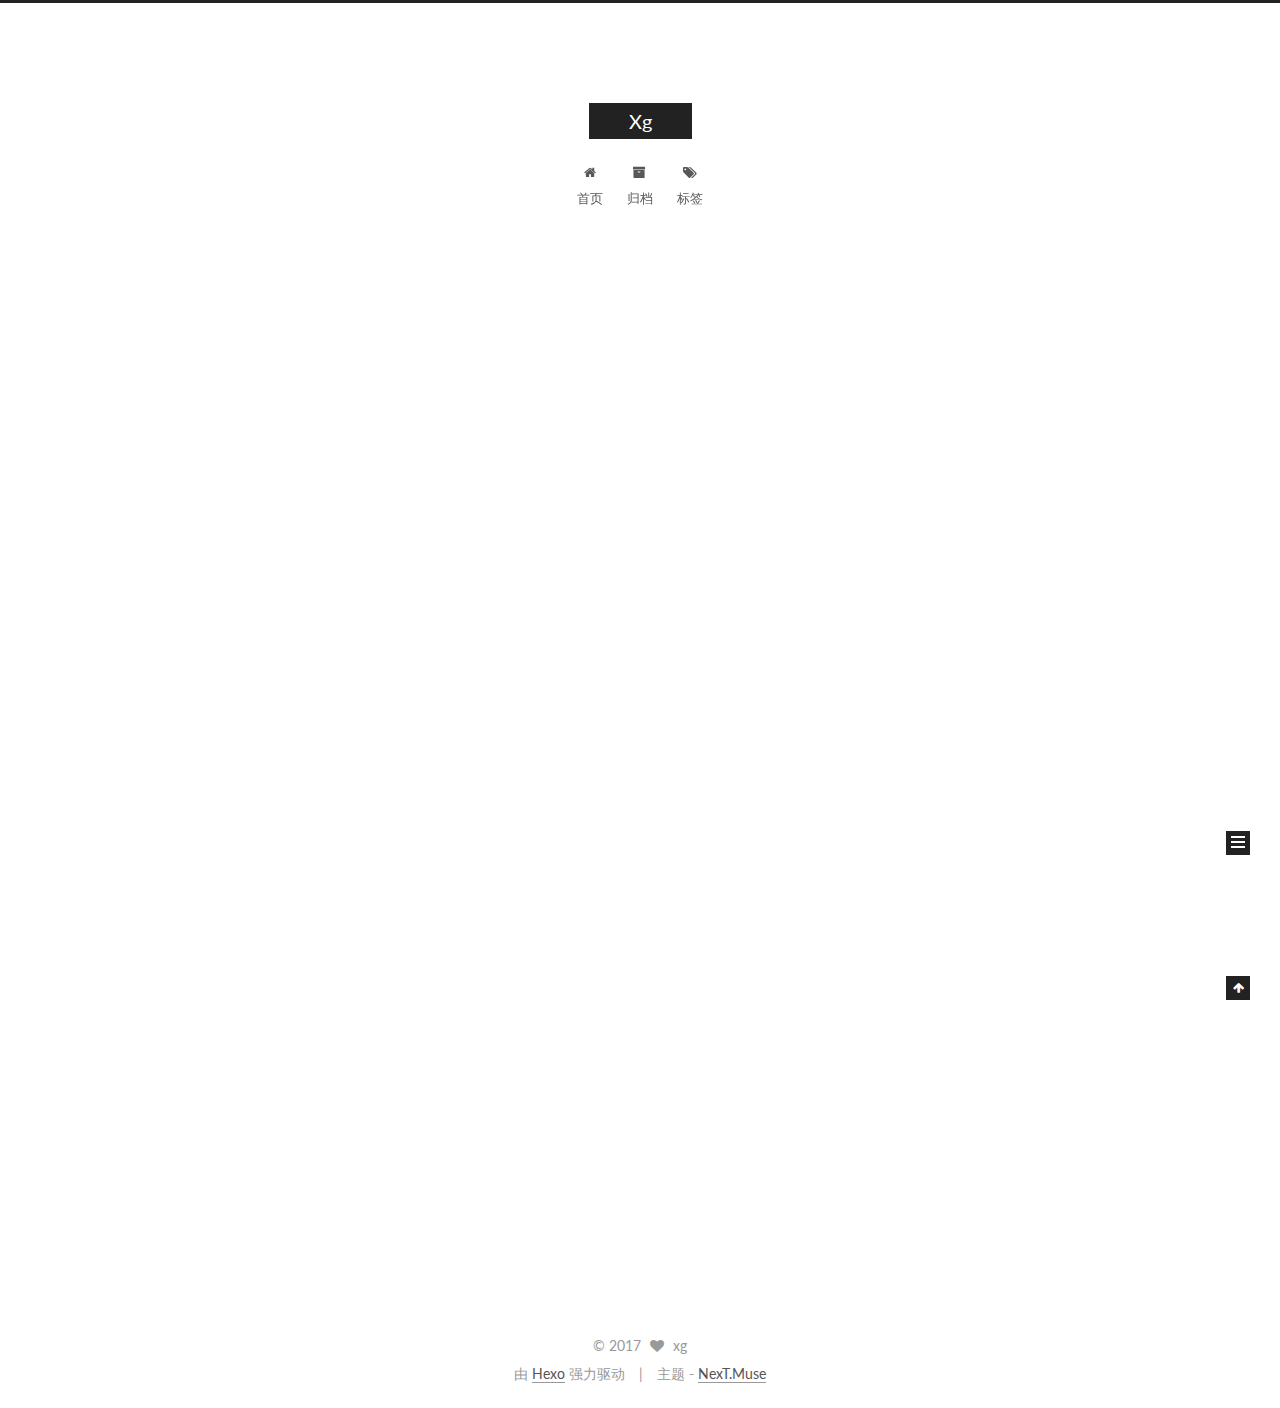
==== commit 1e063682: "Site updated: 2017-08-10 16:51:59" ====
--- a/index.html
+++ b/index.html
@@ -5,7 +5,7 @@
   
 
 
-<html class="theme-next muse use-motion" lang="">
+<html class="theme-next muse use-motion" lang="zh-Hans">
 <head>
   <meta charset="UTF-8"/>
 <meta http-equiv="X-UA-Compatible" content="IE=edge" />
@@ -98,6 +98,7 @@
 <meta property="og:title" content="Xg">
 <meta property="og:url" content="http://yoursite.com/index.html">
 <meta property="og:site_name" content="Xg">
+<meta property="og:locale" content="zh-Hans">
 <meta name="twitter:card" content="summary">
 <meta name="twitter:title" content="Xg">
 
@@ -114,7 +115,7 @@
     motion: true,
     duoshuo: {
       userId: '0',
-      author: 'Author'
+      author: '博主'
     },
     algolia: {
       applicationID: '',
@@ -152,7 +153,7 @@
 
 </head>
 
-<body itemscope itemtype="http://schema.org/WebPage" lang="">
+<body itemscope itemtype="http://schema.org/WebPage" lang="zh-Hans">
 
   
   
@@ -202,7 +203,7 @@
             
               <i class="menu-item-icon fa fa-fw fa-home"></i> <br />
             
-            Startseite
+            首页
           </a>
         </li>
       
@@ -212,7 +213,7 @@
             
               <i class="menu-item-icon fa fa-fw fa-archive"></i> <br />
             
-            Archiv
+            归档
           </a>
         </li>
       
@@ -222,7 +223,7 @@
             
               <i class="menu-item-icon fa fa-fw fa-tags"></i> <br />
             
-            Tags
+            标签
           </a>
         </li>
       
@@ -262,7 +263,7 @@
     <link itemprop="mainEntityOfPage" href="http://yoursite.com/2017/08/10/hello-world/">
 
     <span hidden itemprop="author" itemscope itemtype="http://schema.org/Person">
-      <meta itemprop="name" content="John Doe">
+      <meta itemprop="name" content="xg">
       <meta itemprop="description" content="">
       <meta itemprop="image" content="/images/avatar.gif">
     </span>
@@ -288,9 +289,9 @@
                 <i class="fa fa-calendar-o"></i>
               </span>
               
-                <span class="post-meta-item-text">Veröffentlicht am</span>
+                <span class="post-meta-item-text">发表于</span>
               
-              <time title="Post created" itemprop="dateCreated datePublished" datetime="2017-08-10T11:53:52+08:00">
+              <time title="创建于" itemprop="dateCreated datePublished" datetime="2017-08-10T11:53:52+08:00">
                 2017-08-10
               </time>
             
@@ -409,8 +410,8 @@
         <div class="site-author motion-element" itemprop="author" itemscope itemtype="http://schema.org/Person">
           <img class="site-author-image" itemprop="image"
                src="/images/avatar.gif"
-               alt="John Doe" />
-          <p class="site-author-name" itemprop="name">John Doe</p>
+               alt="xg" />
+          <p class="site-author-name" itemprop="name">xg</p>
            
               <p class="site-description motion-element" itemprop="description"></p>
           
@@ -421,7 +422,7 @@
             <div class="site-state-item site-state-posts">
               <a href="/archives/">
                 <span class="site-state-item-count">1</span>
-                <span class="site-state-item-name">Artikel</span>
+                <span class="site-state-item-name">日志</span>
               </a>
             </div>
           
@@ -470,16 +471,16 @@
   <span class="with-love">
     <i class="fa fa-heart"></i>
   </span>
-  <span class="author" itemprop="copyrightHolder">John Doe</span>
+  <span class="author" itemprop="copyrightHolder">xg</span>
 </div>
 
 
 <div class="powered-by">
-  Erstellt mit  <a class="theme-link" href="https://hexo.io">Hexo</a>
+  由 <a class="theme-link" href="https://hexo.io">Hexo</a> 强力驱动
 </div>
 
 <div class="theme-info">
-  Theme -
+  主题 -
   <a class="theme-link" href="https://github.com/iissnan/hexo-theme-next">
     NexT.Muse
   </a>
--- a/css/main.css
+++ b/css/main.css
@@ -1807,7 +1807,7 @@
   width: 4px;
   height: 4px;
   border-radius: 50%;
-  background: #a498c2;
+  background: #2bffe9;
 }
 .links-of-blogroll {
   font-size: 13px;
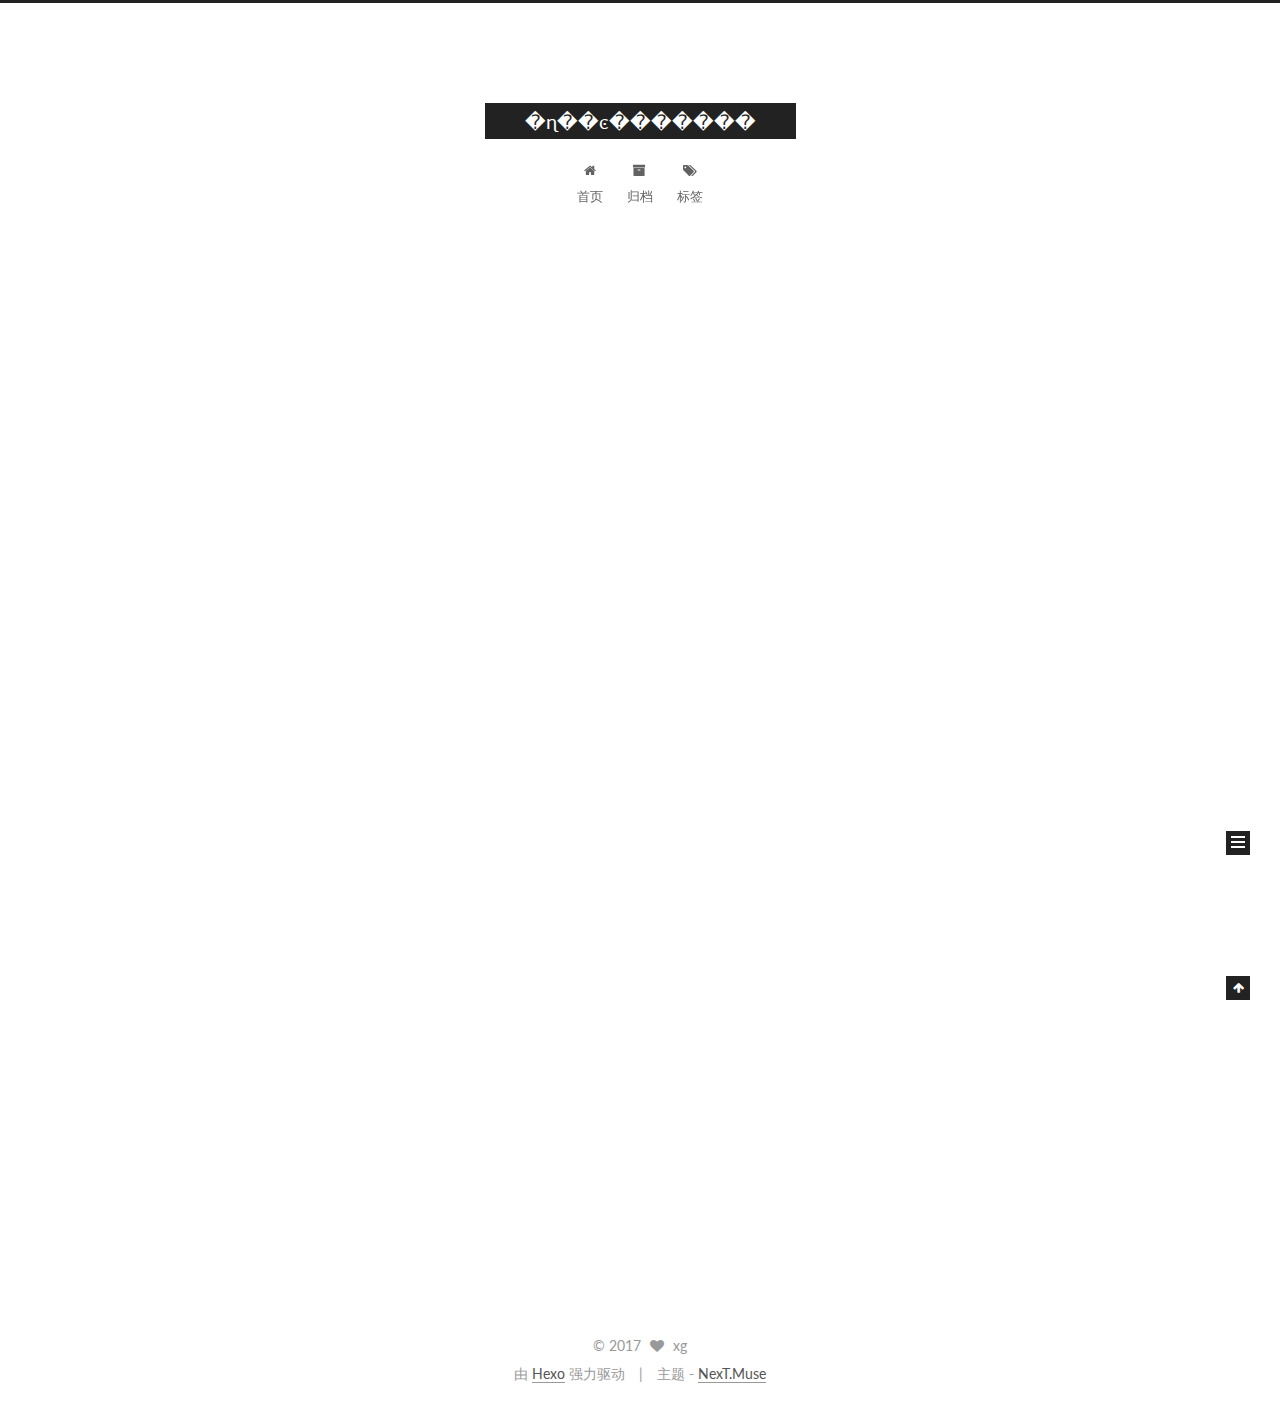
==== commit ffc44cd6: "Site updated: 2017-08-11 10:03:28" ====
--- a/index.html
+++ b/index.html
@@ -95,12 +95,12 @@
 
 
 <meta property="og:type" content="website">
-<meta property="og:title" content="Xg">
-<meta property="og:url" content="http://yoursite.com/index.html">
-<meta property="og:site_name" content="Xg">
+<meta property="og:title" content="�ɳ��ͼ�������">
+<meta property="og:url" content="http://smilexg.github.io/index.html">
+<meta property="og:site_name" content="�ɳ��ͼ�������">
 <meta property="og:locale" content="zh-Hans">
 <meta name="twitter:card" content="summary">
-<meta name="twitter:title" content="Xg">
+<meta name="twitter:title" content="�ɳ��ͼ�������">
 
 
 
@@ -129,13 +129,13 @@
 
 
 
-  <link rel="canonical" href="http://yoursite.com/"/>
-
-
-
-
-
-  <title>Xg</title>
+  <link rel="canonical" href="http://smilexg.github.io/"/>
+
+
+
+
+
+  <title>�ɳ��ͼ�������</title>
   
 
 
@@ -173,7 +173,7 @@
     <div class="custom-logo-site-title">
       <a href="/"  class="brand" rel="start">
         <span class="logo-line-before"><i></i></span>
-        <span class="site-title">Xg</span>
+        <span class="site-title">�ɳ��ͼ�������</span>
         <span class="logo-line-after"><i></i></span>
       </a>
     </div>
@@ -260,7 +260,7 @@
   
   
   <div class="post-block">
-    <link itemprop="mainEntityOfPage" href="http://yoursite.com/2017/08/10/hello-world/">
+    <link itemprop="mainEntityOfPage" href="http://smilexg.github.io/2017/08/10/hello-world/">
 
     <span hidden itemprop="author" itemscope itemtype="http://schema.org/Person">
       <meta itemprop="name" content="xg">
@@ -269,7 +269,7 @@
     </span>
 
     <span hidden itemprop="publisher" itemscope itemtype="http://schema.org/Organization">
-      <meta itemprop="name" content="Xg">
+      <meta itemprop="name" content="�ɳ��ͼ�������">
     </span>
 
     
--- a/css/main.css
+++ b/css/main.css
@@ -1807,7 +1807,7 @@
   width: 4px;
   height: 4px;
   border-radius: 50%;
-  background: #2bffe9;
+  background: #3dff53;
 }
 .links-of-blogroll {
   font-size: 13px;
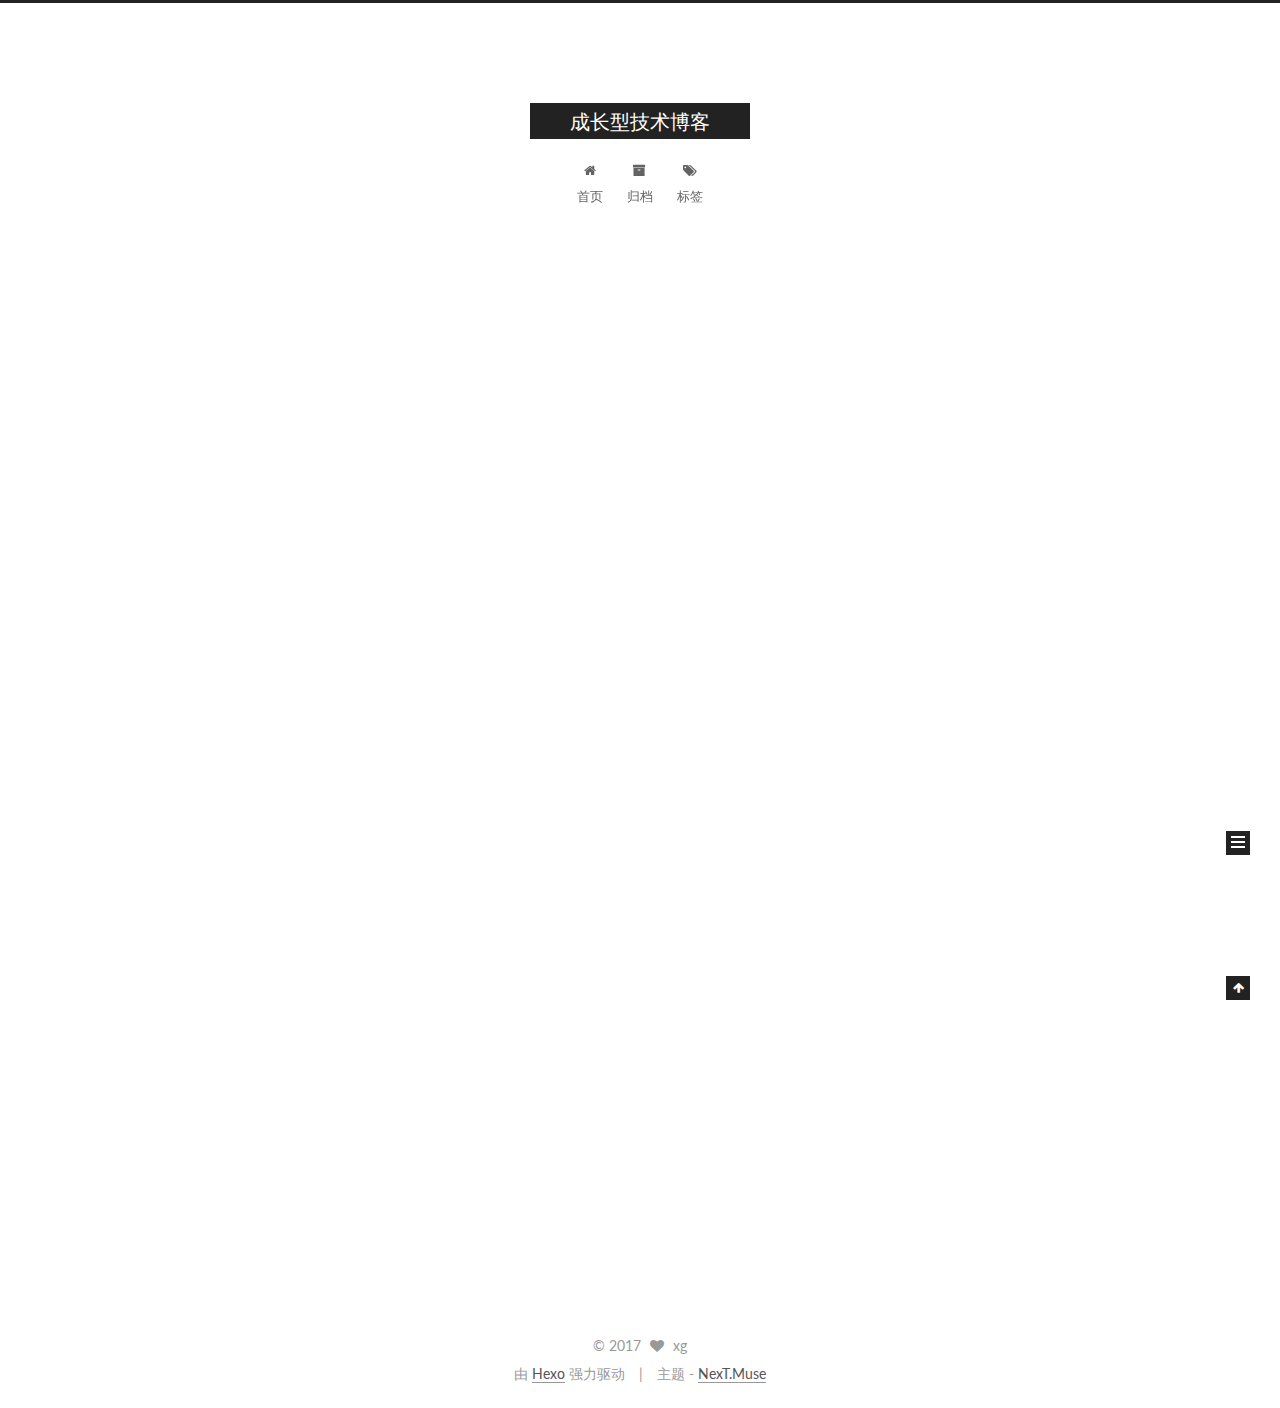
==== commit 2a7279c9: "Site updated: 2017-08-11 10:12:07" ====
--- a/index.html
+++ b/index.html
@@ -95,12 +95,12 @@
 
 
 <meta property="og:type" content="website">
-<meta property="og:title" content="�ɳ��ͼ�������">
+<meta property="og:title" content="成长型技术博客">
 <meta property="og:url" content="http://smilexg.github.io/index.html">
-<meta property="og:site_name" content="�ɳ��ͼ�������">
+<meta property="og:site_name" content="成长型技术博客">
 <meta property="og:locale" content="zh-Hans">
 <meta name="twitter:card" content="summary">
-<meta name="twitter:title" content="�ɳ��ͼ�������">
+<meta name="twitter:title" content="成长型技术博客">
 
 
 
@@ -135,7 +135,7 @@
 
 
 
-  <title>�ɳ��ͼ�������</title>
+  <title>成长型技术博客</title>
   
 
 
@@ -173,7 +173,7 @@
     <div class="custom-logo-site-title">
       <a href="/"  class="brand" rel="start">
         <span class="logo-line-before"><i></i></span>
-        <span class="site-title">�ɳ��ͼ�������</span>
+        <span class="site-title">成长型技术博客</span>
         <span class="logo-line-after"><i></i></span>
       </a>
     </div>
@@ -269,7 +269,7 @@
     </span>
 
     <span hidden itemprop="publisher" itemscope itemtype="http://schema.org/Organization">
-      <meta itemprop="name" content="�ɳ��ͼ�������">
+      <meta itemprop="name" content="成长型技术博客">
     </span>
 
     
--- a/css/main.css
+++ b/css/main.css
@@ -1807,7 +1807,7 @@
   width: 4px;
   height: 4px;
   border-radius: 50%;
-  background: #3dff53;
+  background: #5effed;
 }
 .links-of-blogroll {
   font-size: 13px;
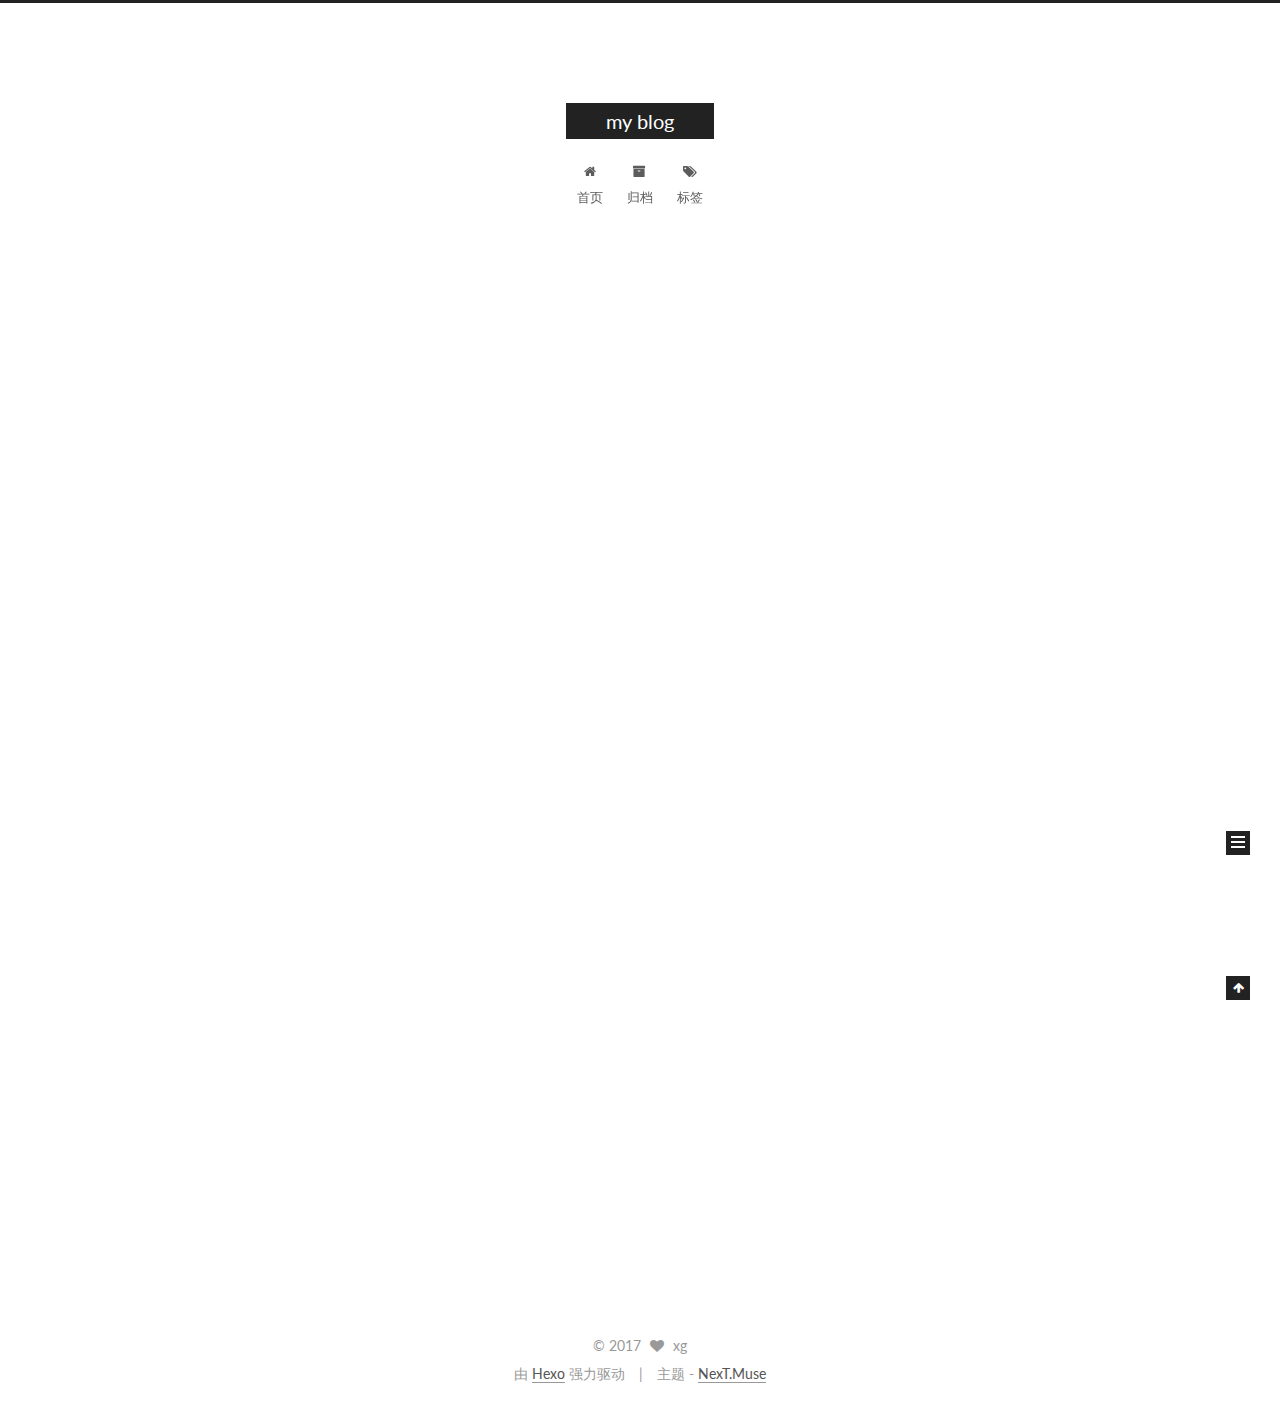
==== commit 5bb28fac: "Site updated: 2017-08-11 10:17:07" ====
--- a/index.html
+++ b/index.html
@@ -95,12 +95,12 @@
 
 
 <meta property="og:type" content="website">
-<meta property="og:title" content="成长型技术博客">
+<meta property="og:title" content="my blog">
 <meta property="og:url" content="http://smilexg.github.io/index.html">
-<meta property="og:site_name" content="成长型技术博客">
+<meta property="og:site_name" content="my blog">
 <meta property="og:locale" content="zh-Hans">
 <meta name="twitter:card" content="summary">
-<meta name="twitter:title" content="成长型技术博客">
+<meta name="twitter:title" content="my blog">
 
 
 
@@ -135,7 +135,7 @@
 
 
 
-  <title>成长型技术博客</title>
+  <title>my blog</title>
   
 
 
@@ -173,7 +173,7 @@
     <div class="custom-logo-site-title">
       <a href="/"  class="brand" rel="start">
         <span class="logo-line-before"><i></i></span>
-        <span class="site-title">成长型技术博客</span>
+        <span class="site-title">my blog</span>
         <span class="logo-line-after"><i></i></span>
       </a>
     </div>
@@ -269,7 +269,7 @@
     </span>
 
     <span hidden itemprop="publisher" itemscope itemtype="http://schema.org/Organization">
-      <meta itemprop="name" content="成长型技术博客">
+      <meta itemprop="name" content="my blog">
     </span>
 
     
--- a/css/main.css
+++ b/css/main.css
@@ -1807,7 +1807,7 @@
   width: 4px;
   height: 4px;
   border-radius: 50%;
-  background: #5effed;
+  background: #44549c;
 }
 .links-of-blogroll {
   font-size: 13px;
